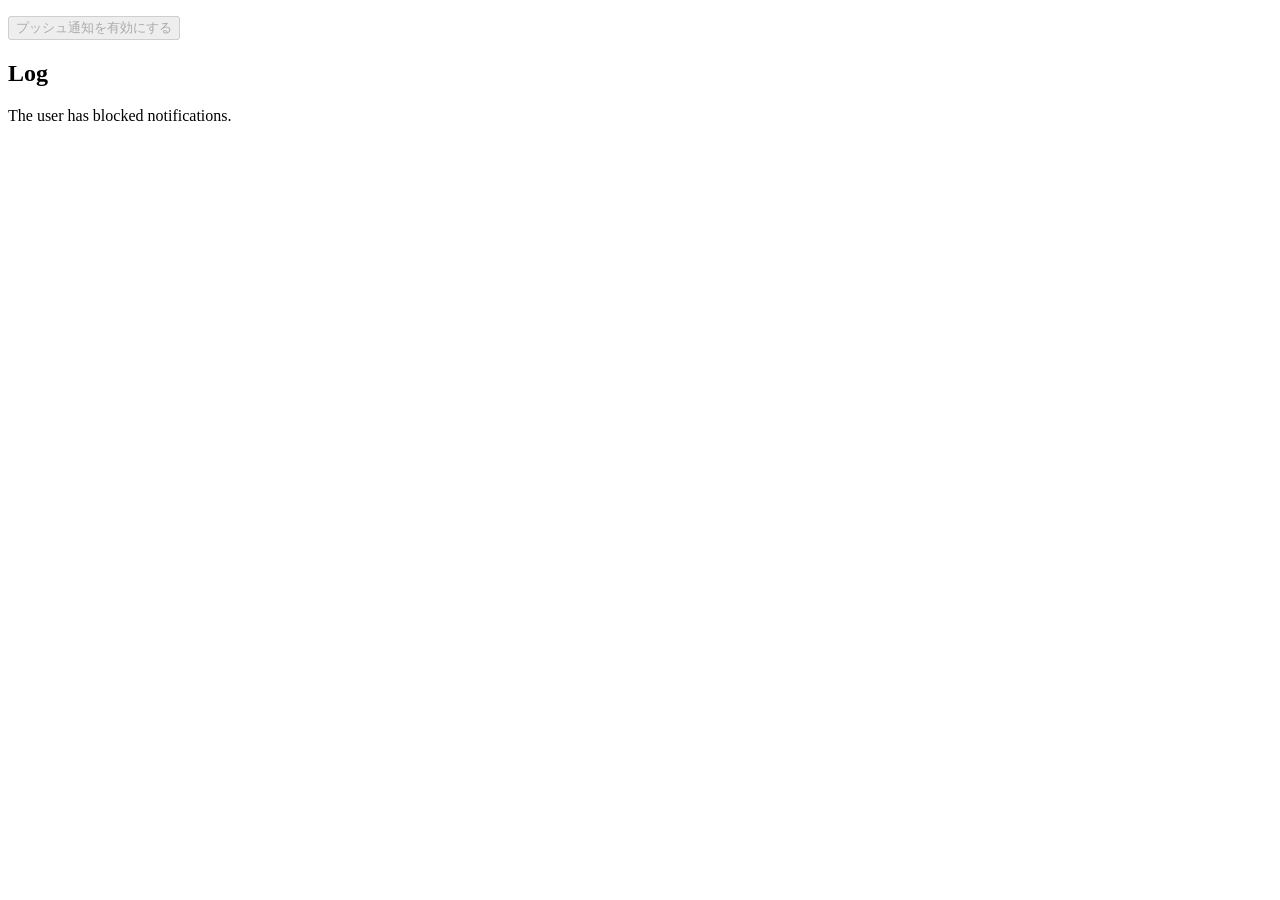
==== index.html @ c2f4b234 "修正" ====
<!doctype html>
<!--
Copyright 2014 Google Inc. All Rights Reserved.

Licensed under the Apache License, Version 2.0 (the "License");
you may not use this file except in compliance with the License.
You may obtain a copy of the License at

  http://www.apache.org/licenses/LICENSE-2.0

Unless required by applicable law or agreed to in writing, software
distributed under the License is distributed on an "AS IS" BASIS,
WITHOUT WARRANTIES OR CONDITIONS OF ANY KIND, either express or implied.
See the License for the specific language governing permissions and
limitations under the License.
-->
<html lang="en">
  <head>
    <meta charset="utf-8">
    <meta http-equiv="X-UA-Compatible" content="IE=edge">

    <meta name="description" content="">

    <meta name="viewport" content="width=device-width, initial-scale=1">

    <title></title>

    <!-- Add to homescreen for Chrome on Android -->
    <meta name="mobile-web-app-capable" content="yes">
    <link rel="icon" sizes="192x192" href="../images/favicon.ico">

    <!-- Add to homescreen for Safari on iOS -->
    <meta name="apple-mobile-web-app-title" content="">

    <meta name="apple-mobile-web-app-capable" content="yes">
    <meta name="apple-mobile-web-app-status-bar-style" content="black">
    <link rel="apple-touch-icon-precomposed" href="../images/favicon.ico">

    <!-- Tile icon for Win8 (144x144 + tile color) -->
    <meta name="msapplication-TileImage" content="images/favicon.ico">
    <meta name="msapplication-TileColor" content="#3372DF">

    <link rel="icon" href="../images/favicon.ico">

    <!-- Include manifest file in the page -->
    <link rel="manifest" href="manifest.json">

  </head>

  <body>
  
    <p>
        <button class="js-push-button" disabled>
          プッシュ通知を有効にする
        </button>
    </p>
    <div class="js-curl-command"></div>
    
    <script src="config.js"></script>
    <script src="demo.js"></script>
    <script src="main.js"></script>
  </body>
</html>
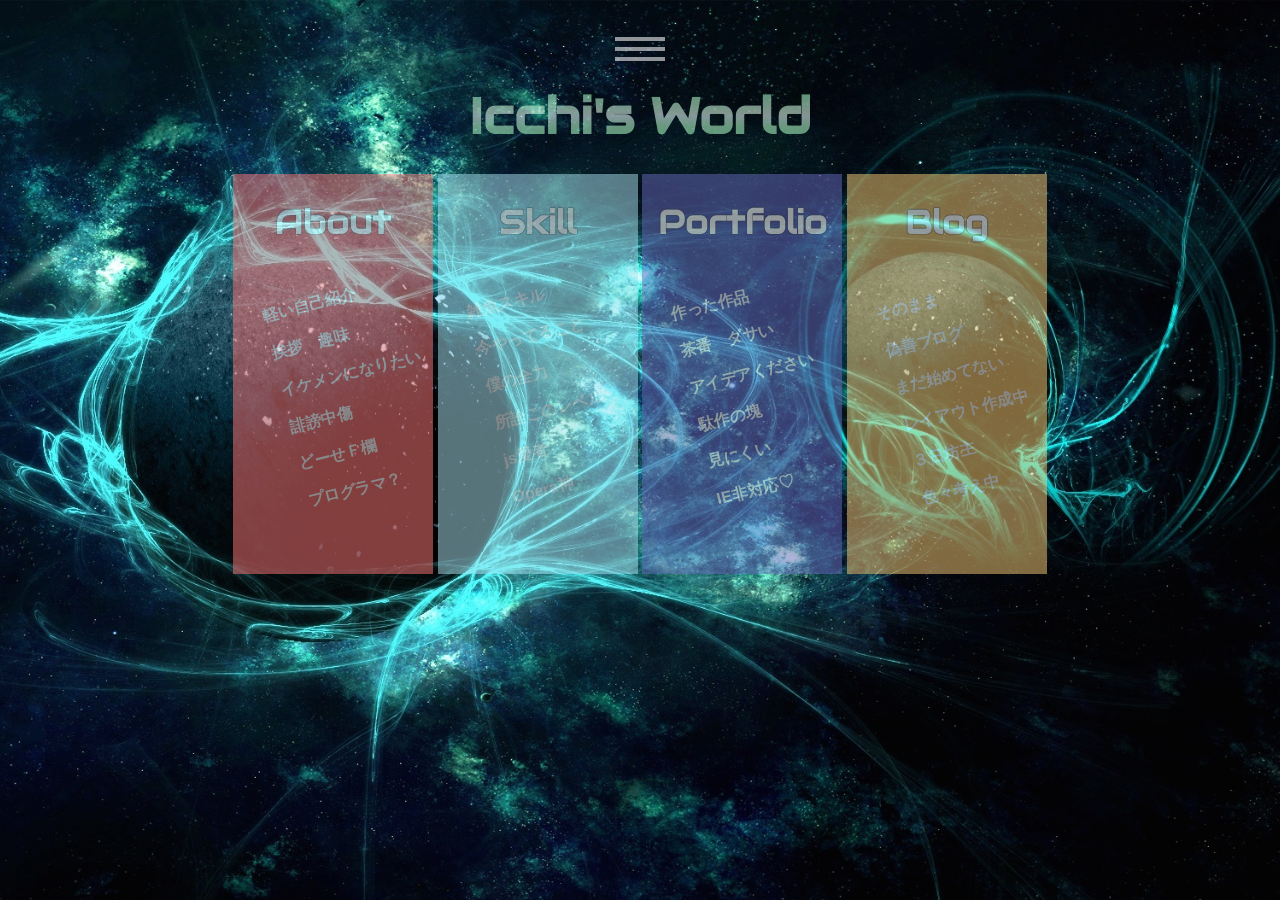
==== commit e4d4a518: "市來晟弥優秀コミット" ====
--- a/index.html
+++ b/index.html
@@ -1,63 +1,169 @@
-<!doctype html>
-<!--
-Copyright 2014 Google Inc. All Rights Reserved.
+<!DOCTYPE html>
+<html lang="ja" class="no-js">
+	<head>
+		<meta charset="UTF-8" />
+		<meta http-equiv="X-UA-Compatible" content="IE=edge,chrome=1">
+		<meta name="viewport" content="width=device-width, user-scalable=no, initial-scale=1.0">
+		<title>Icchi's World｜いっちの世界(市來晟弥の世界)</title>
+		<meta name="description" content="市來晟弥市來晟弥市來晟弥市來晟弥市來晟弥市來晟弥市來晟弥市來晟弥市來晟弥市來晟弥市來晟弥市來晟弥市來晟弥市來晟弥市來晟弥市來晟弥市來晟弥市來晟弥" />
+		<meta name="keywords" content="市來晟弥" />
+		<meta name="author" content="いっち,市來晟弥" />
+		<link rel="shortcut icon" href="./favicon.png">
 
-Licensed under the Apache License, Version 2.0 (the "License");
-you may not use this file except in compliance with the License.
-You may obtain a copy of the License at
+		<!-- <script src="//cdnjs.cloudflare.com/ajax/libs/html5shiv/3.7/html5shiv.min.js"></script> -->
 
-  http://www.apache.org/licenses/LICENSE-2.0
+		<link href='http://fonts.googleapis.com/css?family=Audiowide&subset=latin,latin-ext' rel='stylesheet' type='text/css'>
+		<link rel="stylesheet" type="text/css" href="css/normalize.css" />
+		<!-- <link rel="stylesheet" type="text/css" href="css/icons.css" /> -->
+		<link rel="stylesheet" type="text/css" href="css/style.css" />
+		<link rel="stylesheet" type="text/css" href="css/respon.css" />
+		<link rel="stylesheet" type="text/css" href="css/animate.css" />
 
-Unless required by applicable law or agreed to in writing, software
-distributed under the License is distributed on an "AS IS" BASIS,
-WITHOUT WARRANTIES OR CONDITIONS OF ANY KIND, either express or implied.
-See the License for the specific language governing permissions and
-limitations under the License.
--->
-<html lang="en">
-  <head>
-    <meta charset="utf-8">
-    <meta http-equiv="X-UA-Compatible" content="IE=edge">
+		<script src="js/jquery-1.8.2.min.js"></script>
 
-    <meta name="description" content="">
+		<script src="js/modernizr.custom.js"></script>
+		<script src="js/wow.js"></script>
+		<script type="text/javascript" src="js/jquery.backstretch.min.js"></script>
 
-    <meta name="viewport" content="width=device-width, initial-scale=1">
+		<!--[if lt IE 9]>
+		<script src="//css3-mediaqueries-js.googlecode.com/svn/trunk/css3-mediaqueries.js"></script>
+		<script src="//html5shiv.googlecode.com/svn/trunk/html5.js"></script>
+		<![endif]-->
 
-    <title></title>
 
-    <!-- Add to homescreen for Chrome on Android -->
-    <meta name="mobile-web-app-capable" content="yes">
-    <link rel="icon" sizes="192x192" href="../images/favicon.ico">
+		<script type="text/javascript">
+			$.backstretch("img/planets0.jpg");
+		</script>
+		<script>
+		 new WOW().init();
+		</script>
 
-    <!-- Add to homescreen for Safari on iOS -->
-    <meta name="apple-mobile-web-app-title" content="">
+		<script>
+		  (function(i,s,o,g,r,a,m){i['GoogleAnalyticsObject']=r;i[r]=i[r]||function(){
+		  (i[r].q=i[r].q||[]).push(arguments)},i[r].l=1*new Date();a=s.createElement(o),
+		  m=s.getElementsByTagName(o)[0];a.async=1;a.src=g;m.parentNode.insertBefore(a,m)
+		  })(window,document,'script','//www.google-analytics.com/analytics.js','ga');
 
-    <meta name="apple-mobile-web-app-capable" content="yes">
-    <meta name="apple-mobile-web-app-status-bar-style" content="black">
-    <link rel="apple-touch-icon-precomposed" href="../images/favicon.ico">
+		  ga('create', 'UA-50294492-1', 'fc2.com');
+		  ga('send', 'pageview');
 
-    <!-- Tile icon for Win8 (144x144 + tile color) -->
-    <meta name="msapplication-TileImage" content="images/favicon.ico">
-    <meta name="msapplication-TileColor" content="#3372DF">
+		</script>
+	</head>
+	<body>
+		<div class="container">
+			<header>
+			<a href="">
+				<h1 class="wow flipInX" data-wow-duration="1s" data-wow-delay="2.5s">Icchi's World</h1>
+				</a>
+			</header>
+			<article>
+			    <a href="about/index.html">
+				<section id="first" class="wow fadeInLeftBig" data-wow-delay="0.3s">
+				<h2>About</h2>
+				<p class="text_1">
+					軽い自己紹介<br/>
+					挨拶　趣味<br/>
+					イケメンになりたい<br/>
+					誹謗中傷<br>
+					どーせＦ欄<br/>
+					プログラマ？
+				</p>
+				<div id="first_h" class="sec_effect">
+					<h2 class="h2_h">About</h2>
+				</div>
+				</section>
+				</a>
 
-    <link rel="icon" href="../images/favicon.ico">
+				<a href="skill/index.html">
+				<section id="second" class="wow fadeInUpBig" data-wow-delay="0.6s">
+				<h2>Skill</h2>
+				<p class="text_1">
+				    雑魚スキル<br/>
+					今やってること<br/>
+					僕の全力<br/>
+					所詮このレベル<br/>
+					js愛者<br/>
+					Opera神
+				</p>
+				<div id="second_h" class="sec_effect">
+					<h2 class="h2_h">Skill</h2>
+				</div>
+				</section>
+				</a>
 
-    <!-- Include manifest file in the page -->
-    <link rel="manifest" href="manifest.json">
+				<a href="portfolio/index.html">
+				<section id="third" class="wow fadeInDownBig" data-wow-delay="0.9s">
+				<h2>Portfolio</h2>
+				<p class="text_1">
+					作った作品<br/>
+					茶番　ダサい<br/>
+					アイデアください<br/>
+					駄作の塊<br/>
+					見にくい<br/>
+					IE非対応♡
+				</p>
+				<div id="third_h" class="sec_effect">
+					<h2 class="h2_h2">Port<br/>folio</h2>
+					<h2 class="h2_h3">Portfolio</h2>
+				</div>
+				</section>
+				</a>
 
-  </head>
+				<a href="http://icchi-s.tumblr.com" target="_blank">
+				<section id="fourth" class="wow fadeInRightBig" data-wow-delay="1.2s">
+				<h2>Blog</h2>
+				<p class="text_1">
+					そのまま<br/>
+					偽善ブログ<br/>
+					まだ始めてない<br/>
+					レイアウト作成中<br/>
+					３日坊主<br/>
+					色々考え中
+				</p>
+				<div id="fourth_h" class="sec_effect">
+					<h2 class="h2_h">Blog</h2>
+				</div>
+				</section>
+				</a>
 
-  <body>
-  
-    <p>
-        <button class="js-push-button" disabled>
-          プッシュ通知を有効にする
-        </button>
-    </p>
-    <div class="js-curl-command"></div>
-    
-    <script src="config.js"></script>
-    <script src="demo.js"></script>
-    <script src="main.js"></script>
-  </body>
-</html>
+			</article>
+			<nav id="bt-menu" class="bt-menu">
+				<a href="#" class="bt-menu-trigger wow bounceInDown" data-wow-delay="3.5s" data-wow-duration="1s"><span>Menu</span></a>
+				<ul>
+					<li><a href="about/index.html" class="bt-icon">About</a></li>
+					<li><a href="skill/index.html" class="bt-icon">Skill</a></li>
+					<li><a href="http://icchi-s.tumblr.com" target="_blank" class="bt-icon">Blog</a></li>
+					<li><a href="portfolio/index.html" class="bt-icon">Portfolio</a></li>
+					<!-- <li><a href="#" class="bt-icon icon-star">Clients</a></li> -->
+					<li><a href="contact/index.html" class="bt-icon">Contact</a></li>
+				</ul>
+			</nav>
+		</div><!-- /container -->
+		<div class="bg_content">
+			<!-- <div class="bg_content1">
+			</div>
+			<div class="bg_content2">
+			</div>
+			<div class="bg_content3">
+			</div>
+			<div class="bg_content4">
+			</div>
+			<div class="bg_content5">
+			</div>
+			<div class="bg_content6">
+			</div>
+			<div class="bg_content7">
+			</div>
+			<div class="bg_content8">
+			</div>
+			<div class="bg_content9">
+			</div>
+			<div class="bg_content10">
+			</div> -->
+		</div>
+
+	<script src="js/classie.js"></script>
+	<script src="js/borderMenu.js"></script>
+	<script src="js/main.js"></script>
+	</body>
+</html>
--- a/css/icons.css
+++ b/css/icons.css
@@ -0,0 +1,192 @@
+@charset "UTF-8";
+@font-face {
+  font-family: "minicons-webalys";
+  src:url("../fonts/demoicons/minicons-webalys.eot");
+  src:url("../fonts/demoicons/minicons-webalys.eot?#iefix") format("embedded-opentype"),
+    url("../fonts/demoicons/minicons-webalys.ttf") format("truetype"),
+    url("../fonts/demoicons/minicons-webalys.svg#minicons-webalys") format("svg"),
+    url("../fonts/demoicons/minicons-webalys.woff") format("woff");
+  font-weight: normal;
+  font-style: normal;
+}
+
+@font-face {
+  font-family: 'FontAwesome';
+  src:url('../fonts/demoicons/FontAwesome.eot');
+  src:url('../fonts/demoicons/FontAwesome.eot?#iefix') format('embedded-opentype'),
+    url('../fonts/demoicons/FontAwesome.woff') format('woff'),
+    url('../fonts/demoicons/FontAwesome.ttf') format('truetype'),
+    url('../fonts/demoicons/FontAwesome.svg#FontAwesome') format('svg');
+  font-weight: normal;
+  font-style: normal;
+}
+
+.bt-icon:before,
+.bt-icon-alt:before {
+  font-family: "minicons-webalys";
+  font-style: normal;
+  font-weight: normal;
+  font-variant: normal;
+  text-transform: none !important;
+  speak: none;
+  display: inline-block;
+  text-decoration: none;
+  width: 1em;
+  line-height: inherit;
+  -webkit-font-smoothing: antialiased;
+}
+
+.bt-icon-alt:before {
+  font-family: "FontAwesome";
+}
+
+.icon-window-delete:before {
+  content: "\e000";
+}
+
+.icon-download:before {
+  content: "\e002";
+}
+
+.icon-home:before {
+  content: "\e003";
+}
+
+.icon-calendar:before {
+  content: "\e004";
+}
+
+.icon-folder-add:before {
+  content: "\e001";
+}
+
+.icon-windows:before {
+  content: "\e008";
+}
+
+.icon-volume:before {
+  content: "\e00e";
+}
+
+.icon-speaker:before {
+  content: "\e011";
+}
+
+.icon-star:before {
+  content: "\e012";
+}
+
+.icon-sun:before {
+  content: "\e014";
+}
+
+.icon-trash:before {
+  content: "\e018";
+}
+
+.icon-zoom:before {
+  content: "\e005";
+}
+
+.icon-user-outline:before {
+  content: "\e006";
+}
+
+.icon-picture:before {
+  content: "\e007";
+}
+
+.icon-phone:before {
+  content: "\e009";
+}
+
+.icon-newspaper:before {
+  content: "\e00a";
+}
+
+.icon-printer:before {
+  content: "\e00b";
+}
+
+.icon-microwave:before {
+  content: "\e00c";
+}
+
+.icon-refresh:before {
+  content: "\e00d";
+}
+
+.icon-lock:before {
+  content: "\e00f";
+}
+
+.icon-email:before {
+  content: "\e010";
+}
+
+.icon-browser:before {
+  content: "\e013";
+}
+
+.icon-bubble:before {
+  content: "\e015";
+}
+
+.icon-calculator:before {
+  content: "\e016";
+}
+
+.icon-cd:before {
+  content: "\e017";
+}
+
+.icon-enter:before {
+  content: "\e019";
+}
+
+.icon-file-add:before {
+  content: "\e01a";
+}
+
+.icon-flag:before {
+  content: "\e01b";
+}
+
+.icon-twitter:before {
+  content: "\e01c";
+}
+
+.icon-gplus:before {
+  content: "\e020";
+}
+
+.icon-github:before {
+  content: "\e021";
+}
+
+.icon-facebook:before {
+  content: "\e01d";
+}
+
+/* Font Awesome */
+.icon-step-backward:before {
+  content: "\f048";
+}
+.icon-backward:before {
+  content: "\f04a";
+}
+.icon-pause:before {
+  content: "\f04c";
+}
+.icon-stop:before {
+  content: "\f04d";
+}
+.icon-forward:before {
+  content: "\f04e";
+}
+.icon-step-forward:before {
+  content: "\f051";
+}
+.icon-play:before {
+  content: "\f04b";
+}
--- a/css/style.css
+++ b/css/style.css
@@ -0,0 +1,491 @@
+
+*,
+*:after,
+*::before {
+    -webkit-box-sizing: border-box;
+    -moz-box-sizing: border-box;
+    box-sizing: border-box;
+}
+
+
+a {
+text-decoration: none;
+}
+
+.container {
+	position: relative;
+	display: none;
+	width: 100%;
+	height: 100%;
+	/*padding: 80px 0;*/
+	overflow: hidden;
+	z-index: 999;
+}
+
+#fc2_footer{
+		display:none !important;
+		opacity: 0;
+}
+#fc2_footer span{
+	display:none !important;
+	opacity: 0;
+}
+
+.bt-menu {
+	position: fixed;
+	top: 0;
+	left: 0;
+	width: 100%;
+	height: 0;
+	border-width: 0px;
+	border-style: solid;
+	border-color: #333;
+	background-color: rgba(0,0,0,0);
+	-webkit-backface-visibility: hidden;
+	-webkit-transition: border-width 0.3s, background-color 0.3s, height 0s 0.3s;
+	transition: border-width 0.3s, background-color 0.3s, height 0s 0.3s;
+	z-index: 999;
+}
+
+.bt-menu.bt-menu-open {
+	height: 100%;
+	border-width: 90px 30px 30px 30px;
+	background-color: rgba(0,0,0,0.3);
+	-webkit-transition: border-width 0.3s, background-color 0.3s;
+	transition: border-width 0.3s, background-color 0.3s;
+}
+
+.bt-overlay {
+	position: absolute;
+	width: 100%;
+}
+
+.bt-menu-open .bt-overlay {
+	height: 100%;
+}
+
+.bt-menu-trigger {
+	position: fixed;
+	top: 22px;
+	left: 50%;
+	z-index: 100;
+	display: block;
+	margin-left: -25px;
+	width: 50px;
+	height: 50px;
+	cursor: pointer;
+}
+
+.bt-menu-trigger span {
+	position: absolute;
+	top: 50%;
+	left: 0;
+	display: block;
+	width: 100%;
+	height: 8%;
+	background-color: #fff;
+	font-size: 0px;
+	-webkit-transition: background-color 0.3s;
+	transition: background-color 0.3s;
+	-webkit-touch-callout: none;
+	-webkit-user-select: none;
+	-khtml-user-select: none;
+	-moz-user-select: none;
+	-ms-user-select: none;
+	user-select: none;
+}
+
+.bt-menu-open .bt-menu-trigger span {
+	background-color: #2980b9;
+}
+
+.bt-menu-trigger span:before,
+.bt-menu-trigger span:after {
+	position: absolute;
+	left: 0;
+	width: 100%;
+	height: 100%;
+	background: #fff;
+	content: '';
+	-webkit-transition: -webkit-transform 0.3s, background-color 0.3s;
+	transition: transform 0.3s, background-color 0.3s;
+}
+
+.bt-menu-trigger span:before {
+	-webkit-transform: translateY(-250%);
+	transform: translateY(-250%);
+}
+
+.bt-menu-trigger span:after {
+	-webkit-transform: translateY(250%);
+	transform: translateY(250%);
+}
+
+.bt-menu-open .bt-menu-trigger span:before,
+.bt-menu-open .bt-menu-trigger span:after {
+	background-color: #2980b9;
+}
+
+.bt-menu-open .bt-menu-trigger span:before {
+	-webkit-transform: translateY(-350%);
+	transform: translateY(-350%);
+}
+
+.bt-menu-open .bt-menu-trigger span:after {
+	-webkit-transform: translateY(350%);
+	transform: translateY(350%);
+}
+
+.bt-menu ul {
+	position: fixed;
+	top: 0px;
+	left: 0;
+	margin: 0;
+	padding: 0;
+	width: 100%;
+	list-style: none;
+	text-align: center;
+	white-space: nowrap;
+	height: 0;
+	overflow: hidden;
+	-webkit-transition: height 0s 0.3s;
+	transition: height 0s 0.3s;
+}
+
+.bt-menu.bt-menu-open ul {
+	height: 90px;
+	-webkit-transition: none;
+	transition: none;
+}
+
+.bt-menu ul li,
+.bt-menu ul li a {
+	text-align: center;
+}
+
+.bt-menu ul li {
+	display: inline-block;
+	margin: 0 1%;
+	width: auto;
+	height: 90px;
+	line-height: 90px;
+	opacity: 0;
+	-webkit-transition: -webkit-transform 0.3s, opacity 0.3s;
+	transition: transform 0.3s, opacity 0.3s;
+	-webkit-transform: translate3d(0,-100%,0);
+	transform: translate3d(0,100%,0);
+	font-family: 'Audiowide', cursive;
+}
+
+.bt-menu ul li:nth-child(3) {
+	margin-right: 63px;
+}
+
+.bt-menu ul li:nth-child(4) {
+	margin-left: 20px;
+}
+
+.bt-menu.bt-menu-open ul li {
+	opacity: 1;
+	-webkit-transform: translate3d(0,0,0);
+	transform: translate3d(0,0,0);
+}
+
+.bt-menu.bt-menu-open ul li:first-child,
+.bt-menu.bt-menu-open ul li:last-child {
+	-webkit-transition-delay: 0.15s;
+	transition-delay: 0.15s;
+}
+
+.bt-menu.bt-menu-open ul li:nth-child(2),
+.bt-menu.bt-menu-open ul li:nth-last-child(2) {
+	-webkit-transition-delay: 0.1s;
+	transition-delay: 0.1s;
+}
+
+.bt-menu.bt-menu-open ul li:nth-child(3),
+.bt-menu.bt-menu-open ul li:nth-last-child(3) {
+	-webkit-transition-delay: 0.05s;
+	transition-delay: 0.05s;
+}
+
+.bt-menu ul li a {
+	display: block;
+	outline: none;
+	color: #fff;
+	text-decoration: none;
+	text-transform: uppercase;
+	letter-spacing: 1px;
+	font-size: 1.15em;
+	-webkit-transition: color 0.2s;
+	transition: color 0.2s;
+}
+
+.bt-menu ul li a:before {
+	display: none;
+	font-size: 32px;
+}
+
+.bt-menu ul li a:hover,
+.bt-menu ul li a:focus {
+	color: #2980b9;
+}
+
+@media screen and (max-width: 65.1em) {
+	.bt-menu ul li a {
+		font-size: 90%;
+	}
+}
+
+@media screen and (max-width: 55.5em) {
+/*	.bt-menu ul li {
+		margin: 0 15px;
+	}
+
+	.bt-menu ul li a {
+		font-size: 0px;
+	}
+
+	.bt-menu ul li a:before {*/
+		/*display: block;
+	}*/
+}
+
+@media screen and (max-width: 32em) {
+	.bt-menu ul li a {
+		font-size: 80%;
+		height: 1px !important;
+		padding: 0;
+	}
+	.bt-menu ul li {
+		position: absolute;
+		display: block;
+		float:left;
+		margin: 0 5px;
+		width: auto;
+		height: 1px !important;
+		/*line-height: 90px;*/
+		padding: 0;
+		opacity: 0;
+		-webkit-transition: -webkit-transform 0.3s, opacity 0.3s;
+		transition: transform 0.3s, opacity 0.3s;
+		-webkit-transform: translate3d(0,-100%,0);
+		transform: translate3d(0,100%,0);
+		font-family: 'Audiowide', cursive;
+	}
+	.bt-menu ul li:nth-child(1) {
+		/*clear: both;*/
+		top: -9%;
+		left: 3%;
+	}
+	.bt-menu ul li:nth-child(2) {
+		/*clear: both;*/
+		top: -9%;
+		left: 23%;
+	}
+	.bt-menu ul li:nth-child(3) {
+		/*clear: both;*/
+		top: 29%;
+		left: 14%;
+	}
+
+	.bt-menu ul li:nth-child(4) {
+		/*clear: both;*/
+		top: -9%;
+		left: 59%;
+	}
+	.bt-menu ul li:nth-child(5) {
+		/*clear: both;*/
+		top: 23%;
+		left: 66%;
+	}
+	/*.bt-menu-trigger {
+		width: 40px;
+		margin-left: -20px;
+	}
+
+	.bt-menu ul li {
+		margin: 0 2%;
+	}
+
+	.bt-menu ul li:nth-child(3) {
+		margin-right: 50px;
+	}
+
+	.bt-menu ul li:nth-child(4) {
+		margin-left: 50px;
+	}
+
+	.bt-menu ul li a:before {
+		font-size: 24px;
+	}*/
+}
+
+
+
+
+@-webkit-keyframes rot1 {
+    0% { -webkit-transform: rotateX(30deg) rotateY(50deg) scale(1); left: 30%; top: 20%; }
+    50% { -webkit-transform: rotateX(360deg) rotateY(360deg) scale(0.7); left: 80%; top: 80%; }
+    100%   { -webkit-transform: rotateX(30deg) rotateY(50deg) scale(1); left: 30%; top: 20%;}
+}
+
+@keyframes rot1 {
+    0% { -moz-transform: rotateX(30deg) rotateY(50deg) scale(1); left: 30%; top: 20%; }
+    50% { -moz-transform: rotateX(360deg) rotateY(360deg) scale(0.7); left: 80%; top: 80%; }
+    100%   { -moz-transform: rotateX(30deg) rotateY(50deg) scale(1); left: 30%; top: 20%;}
+}
+
+
+@-webkit-keyframes rot2 {
+    0% { -webkit-transform: rotateX(-50deg) rotateY(30deg) scale(1); left: 9%; top: 15%; }
+    50% { -webkit-transform: rotateX(360deg) rotateY(360deg) scale(0.7); left: 70%; top: 60%; }
+    100%   { -webkit-transform: rotateX(-50deg) rotateY(30deg) scale(1); left: 9%; top: 15%;}
+}
+
+@keyframes rot2 {
+    0% { -moz-transform: rotateX(-50deg) rotateY(30deg) scale(1); left: 9%; top: 5%; }
+    50% { -moz-transform: rotateX(360deg) rotateY(360deg) scale(0.7); left: 70%; top: 60%; }
+    100%   { -moz-transform: rotateX(-50deg) rotateY(30deg) scale(1); left: 9%; top: 5%;}
+}
+
+@-webkit-keyframes rot3 {
+    0% { -webkit-transform: rotateX(-40deg) rotateY(-30deg) scale(1); left: 20%; top: 40%; }
+    50% { -webkit-transform: rotateX(360deg) rotateY(360deg) scale(0.7); left: 50%; top: 90%; }
+    100%   { -webkit-transform: rotateX(-40deg) rotateY(-30deg) scale(1); left: 20%; top: 40%;}
+}
+
+
+@keyframes rot3 {
+    0% { -moz-transform: rotateX(-40deg) rotateY(-30deg) scale(1); left: 20%; top: 40%; }
+    50% { -moz-transform: rotateX(360deg) rotateY(360deg) scale(0.7); left: 50%; top: 90%; }
+    100%   { -moz-transform: rotateX(-40deg) rotateY(-30deg) scale(1); left: 20%; top: 40%;}
+}
+
+@-webkit-keyframes rot4 {
+    0% { -webkit-transform: rotateX(10deg) rotateY(270deg) scale(1); left: 10%; top: 66%; }
+    50% { -webkit-transform: rotateX(30deg) rotateY(30deg) scale(0.7); left: 0%; top: 95%; }
+    100%   { -webkit-transform: rotateX(270deg) rotateY(270deg) scale(1); left: 10%; top: 66%;}
+}
+
+@keyframes rot4 {
+    0% { -moz-transform: rotateX(10deg) rotateY(270deg) scale(1); left: 10%; top: 66%; }
+    50% { -moz-transform: rotateX(30deg) rotateY(30deg) scale(0.7); left: 0%; top: 95%; }
+    100%   { -moz-transform: rotateX(270deg) rotateY(270deg) scale(1); left: 10%; top: 66%;}
+}
+
+@-webkit-keyframes rot5 {
+    0% { -webkit-transform: rotateX(10deg) rotateY(90deg) scale(1); left: 50%; top: 50%; }
+    50% { -webkit-transform: rotateX(360deg) rotateY(360deg) scale(0.7); left: 10%; top: 81%; }
+    100%   { -webkit-transform: rotateX(10deg) rotateY(90deg) scale(1); left: 50%; top: 50%;}
+}
+
+@keyframes rot5 {
+    0% { -moz-transform: rotateX(10deg) rotateY(90deg) scale(1); left: 50%; top: 50%; }
+    50% { -moz-transform: rotateX(360deg) rotateY(360deg) scale(0.7); left: 10%; top: 81%; }
+    100%   { -moz-transform: rotateX(10deg) rotateY(90deg) scale(1); left: 50%; top: 50%;}
+}
+
+@-webkit-keyframes rot6 {
+    0% { -webkit-transform: rotateX(-40deg) rotateY(-30deg) scale(1); left: 5%; top: 84%; }
+    50% { -webkit-transform: rotateX(360deg) rotateY(360deg) scale(0.7); left: 30%; top: 31%; }
+    100%   { -webkit-transform: rotateX(-40deg) rotateY(-30deg) scale(1); left: 5%; top: 84%;}
+}
+
+@keyframes rot6 {
+    0% { -moz-transform: rotateX(-40deg) rotateY(-30deg) scale(1); left: 5%; top: 84%; }
+    50% { -moz-transform: rotateX(360deg) rotateY(360deg) scale(0.7); left: 30%; top: 31%; }
+    100%   { -moz-transform: rotateX(-40deg) rotateY(-30deg) scale(1); left: 5%; top: 84%;}
+}
+
+@-webkit-keyframes rot7 {
+    0% { -webkit-transform: rotateX(20deg) rotateY(20deg) scale(1); left: 73%; top: 70%; }
+    50% { -webkit-transform: rotateX(360deg) rotateY(360deg) scale(0.7); left: 40%; top: 11%; }
+    100%   { -webkit-transform: rotateX(20deg) rotateY(20deg) scale(1); left:73%; top: 70%;}
+}
+
+@keyframes rot7 {
+    0% { -moz-transform: rotateX(20deg) rotateY(20deg) scale(1); left: 73%; top: 70%; }
+    50% { -moz-transform: rotateX(360deg) rotateY(360deg) scale(0.7); left: 40%; top: 11%; }
+    100%   { -moz-transform: rotateX(20deg) rotateY(20deg) scale(1); left:73%; top: 70%;}
+}
+
+@-webkit-keyframes rot8 {
+    0% { -webkit-transform: rotateX(-50deg) rotateY(-50deg) scale(1); left: 83%; top: 85%; }
+    50% { -webkit-transform: rotateX(360deg) rotateY(360deg) scale(0.7); left: 10%; top: 11%; }
+    100%   { -webkit-transform: rotateX(-50deg) rotateY(-50deg) scale(1); left:83%; top: 85%;}
+}
+
+@keyframes rot8 {
+    0% { -moz-transform: rotateX(-50deg) rotateY(-50deg) scale(1); left: 73%; top: 70%; }
+    50% { -moz-transform: rotateX(360deg) rotateY(360deg) scale(0.7); left: 40%; top: 11%; }
+    100%   { -moz-transform: rotateX(-50deg) rotateY(-50deg) scale(1); left:73%; top: 70%;}
+}
+
+@-webkit-keyframes rot9 {
+    0% { -webkit-transform: rotateX(20deg) rotateY(20deg) scale(1); left: 3%; top: 93%; }
+    50% { -webkit-transform: rotateX(360deg) rotateY(360deg) scale(0.7); left: 89%; top: 54%; }
+    100%   { -webkit-transform: rotateX(20deg) rotateY(20deg) scale(1); left:3%; top: 93%;}
+}
+
+@keyframes rot9 {
+    0% { -moz-transform: rotateX(120deg) rotateY(120deg) scale(1); left: 73%; top: 70%; }
+    50% { -moz-transform: rotateX(360deg) rotateY(360deg) scale(0.8); left: 40%; top: 11%; }
+    100%   { -moz-transform: rotateX(120deg) rotateY(120deg) scale(1); left:73%; top: 70%;}
+}
+
+@-webkit-keyframes rot10 {
+    0% { -webkit-transform: rotateX(120deg) rotateY(120deg) scale(1); left: 50%; top: 94%; }
+    50% { -webkit-transform: rotateX(360deg) rotateY(360deg) scale(0.9); left: 5%; top: 88%; }
+    100%   { -webkit-transform: rotateX(120deg) rotateY(120deg) scale(1); left: 50%; top: 94%;}
+}
+
+@keyframes rot10 {
+    0% { -moz-transform: rotateX(20deg) rotateY(20deg) scale(1); left: 73%; top: 70%; }
+    50% { -moz-transform: rotateX(360deg) rotateY(360deg) scale(0.9); left: 40%; top: 11%; }
+    100%   { -moz-transform: rotateX(20deg) rotateY(20deg) scale(1); left:73%; top: 70%;}
+}
+
+
+
+
+
+
+
+
+@-webkit-keyframes mgt {
+    0% { top:37px; }
+    50% { top:90px; }
+    100% { top:37px; }
+}
+
+/*
+
+
+
+@-webkit-keyframes typing {
+    from { width: 0; }
+    to { width:16.3em; }
+}
+
+@-moz-keyframes typing {
+    from { width: 0; }
+    to { width:16.3em; }
+}
+
+@-webkit-keyframes blink-caret {
+    from, to { border-color: transparent; }
+    50% { border-color: black; }
+}
+
+@-moz-keyframes blink-caret {
+    from, to { border-color: transparent; }
+    50% { border-color: black; }
+}
+*/
+/*
+@keyframes typing { from { width: 0; } }
+@keyframes blink-caret { 50% { border-color: transparent; } }
+
+@-webkit-keyframes typing { from { width: 0; } }
+@-webkit-keyframesblink-caret { 50% { border-color: transparent; } }*/
--- a/css/respon.css
+++ b/css/respon.css
@@ -0,0 +1,858 @@
+#c_third a {
+  color: #6F78D8;
+  text-decoration: underline;
+}
+#c_third a:hover {
+	text-decoration: none;
+}
+
+@media screen and (min-device-width: 554px) and (max-device-width: 3024px) {
+	body  {
+		font-family: Verdana, "游ゴシック", YuGothic, "Hiragino Kaku Gothic ProN", Meiryo, sans-serif;
+		background: #758DA7;
+		color: #fff;
+		text-align: center;
+		min-width: 875px;
+		width: 100%;
+		height: 100%;
+		overflow-x: hidden;
+		/*background-image: url("../img/planets0.jpg");*/
+		background-size:cover;
+		-moz-background-size:cover;
+		-webkit-background-size:cover;
+		-o-background-size:cover;
+		-ms-background-size:cover;
+	}
+	header{
+		width: 100%;
+		padding-top: 75px;
+	}
+	h1{
+		font-family: 'Audiowide', cursive;
+		margin-top:10px;
+		font-weight: 700;
+		font-size:50px;
+		color: #D5E4FD;
+		display: inline-block;
+		-webkit-transition: all 0.5s;
+		transition: all 0.5s;
+	  background: -webkit-linear-gradient(#8CFFB5 0,#E4FFED 45%, #E8FFFE 50%,#BAFFCD 65%, #8CFFB5 100%);
+	  -webkit-text-fill-color: transparent;
+	  -webkit-background-clip: text;
+	}
+	h1:hover{
+		color: #333;
+	  /*text-shadow: 0 0 30px #fff;*/
+	}
+
+	h2{
+	  font-family: 'Audiowide', cursive;
+	  color: #FFF;
+	  font-size: 33px;
+	  font-weight: 800;
+	  /* text-shadow: 0px 2px 2px #DDD; */
+	  text-shadow: 0 0 1px #333,0px 0px 1px #333;
+	}
+	article{
+		width: 100%;
+		height: auto;
+		/*background: #FEFEFE;*/
+		margin: 1rem auto 0;
+		/*min-width: 875px;*/
+		/*overflow: hidden;*/
+	}
+/*	section *{
+		overflow: hidden;
+	}*/
+	article a{
+		width: 90%;
+		height: auto;
+		overflow: hidden;
+	}
+	#first,#second,#third,#fourth{
+		display: inline-block;
+		overflow: hidden;
+		position: relative;
+	}
+	#first .text_1,#second .text_1,#third .text_1,#fourth .text_1{
+		/* display: none; */
+		/* font-family: "VL Pゴシック","VL PGothic"; */
+		font-family: Verdana, "游ゴシック", YuGothic, "Hiragino Kaku Gothic ProN", Meiryo, sans-serif;
+		color: #EEE;
+		text-align: left;
+		padding-left: 51px;
+		margin-top: 13px;
+		font-size: 16px;
+		font-weight: 800;
+		-webkit-transform: rotate(-14deg);
+		-moz-transform: rotate(-14deg);
+		-o-transform: rotate(-14deg);
+		-ms-transform: rotate(-14deg);
+		line-height: 38px;
+		overflow: hidden;
+		/* -webkit-animation: mgt 20s linear infinite; */
+		/* animation: mgt 20s linear infinite; */
+		position: absolute;
+	}
+	#first{
+		width: 200px;
+		height: 400px;
+		background: rgba(255, 121, 121, 0.9);
+		margin:10px 0;
+	}
+	#second{
+		width: 200px;
+		height: 400px;
+		background: rgba(171, 227, 241, 0.9);
+		margin:10px 0;
+	}
+	#third{
+		width: 200px;
+		height: 400px;
+		background: rgba(105, 108, 189, 0.9);
+		margin:10px 0;
+	}
+	#fourth{
+		width: 200px;
+		height: 400px;
+		background: rgba(252, 204, 119, 0.9);
+		margin:10px 0;
+	}
+
+	#first_h{
+		position: absolute;
+		background: rgba(240, 65, 65, 1);
+		top: 0;
+		left: -100%;
+		width: 0%;
+		height: 100%;
+		display: block;
+		/*opacity: 0;*/
+		overflow: hidden;
+	}
+
+	#second_h{
+		position: absolute;
+		background: rgba(55, 189, 178, 1);
+		top: 0;
+		left: -100%;
+		width: 0%;
+		height: 100%;
+		display: block;
+		overflow: hidden;
+	}
+
+	#third_h{
+		position: absolute;
+		background: rgba(85, 88, 184, 1);
+		top: 0;
+		left: -100%;
+		width: 0%;
+		height: 100%;
+		display: block;
+		overflow: hidden;
+	}
+
+	#fourth_h{
+		position: absolute;
+		background: rgba(233, 171, 91, 1);
+		top: 0;
+		left: -100%;
+		width: 0%;
+		height: 100%;
+		display: block;
+		overflow: hidden;
+	}
+	.h2_h{
+		height: 77px;
+		margin: 149px auto 0;
+		line-height: 64px;
+		color: #FFF;
+		font-size: 50px;
+		word-wrap: break-word;
+		overflow: hidden;
+		-webkit-transform: rotate(-16deg);
+		-moz-transform: rotate(-16deg);
+		-o-transform: rotate(-16deg);
+		-ms-transform: rotate(-16deg);
+	}
+	.h2_h2{
+		height: 122px;
+		margin: 121px auto 0;
+		line-height: 64px;
+		color: #FFF;
+		font-size: 50px;
+		word-wrap: break-word;
+		overflow: hidden;
+		-webkit-transform: rotate(-16deg);
+		-moz-transform: rotate(-16deg);
+		-o-transform: rotate(-16deg);
+		-ms-transform: rotate(-16deg);
+	}
+	.h2_h3{
+		display:none;
+	}
+	.bg_content{
+		position: absolute;
+		top: -10%;
+		width: 100%;
+		height: 110%;
+		z-index: 0;
+		overflow:visible;
+		-webkit-transform-style: preserve-3d;
+		-webkit-perspective: 400;
+        -webkit-transform: translateZ( -100px );
+	}
+	.bg_content1{
+		position: absolute;
+		width: 45%;
+		height: 2%;
+		background: rgb(255, 121, 121);
+		opacity: 0.5;
+		padding: 10px;
+	    -webkit-animation: rot1 60s linear infinite;
+        animation: rot1 60s linear infinite;
+        z-index: -1;
+        overflow:hidden;
+	}
+	.bg_content2{
+		position: absolute;
+		width: 43%;
+		height: 3%;
+		background: rgb(171, 227, 241);
+		opacity: 0.5;
+		padding: 10px;
+	    -webkit-animation: rot2 50s linear infinite;
+        animation: rot2 50s linear infinite;
+        z-index: -1;
+        overflow:hidden;
+	}
+	.bg_content3{
+		position: absolute;
+		width: 50%;
+		height: 3%;
+		background: rgb(105, 108, 189);
+		opacity: 0.5;
+		padding: 10px;
+	    -webkit-animation: rot3 70s linear  infinite;
+        animation: rot3 70s linear infinite;
+        z-index: -1;
+        overflow:hidden;
+	}
+	.bg_content4{
+		position: absolute;
+		width: 30%;
+		height: 3%;
+		background: rgb(252, 204, 119);
+		opacity: 0.5;
+		padding: 10px;
+	    -webkit-animation: rot4 80s linear infinite;
+        animation: rot4 80s linear infinite;
+        z-index: -1;
+        overflow:hidden;
+	}
+	.bg_content5{
+		position: absolute;
+		width: 30%;
+		height: 3%;
+		background: rgb(125, 233, 147);
+		opacity: 0.5;
+		padding: 10px;
+	    -webkit-animation: rot5 90s linear infinite;
+        animation: rot5 90s linear infinite;
+        z-index: -1;
+        overflow:hidden;
+	}
+	.bg_content6{
+		position: absolute;
+		width: 30%;
+		height: 3%;
+		background: rgb(33, 70, 165);
+		opacity: 0.4;
+		padding: 10px;
+	    -webkit-animation: rot6 90s linear infinite;
+        animation: rot6 90s linear infinite;
+        z-index: -1;
+        overflow:hidden;
+	}
+	.bg_content7{
+		position: absolute;
+		width: 53%;
+		height: 3%;
+		background: rgb(217, 138, 236);
+		opacity: 0.5;
+		padding: 10px;
+	    -webkit-animation: rot7 90s linear infinite;
+        animation: rot7 90s linear infinite;
+        z-index: -1;
+        overflow:hidden;
+	}
+	.bg_content8{
+		position: absolute;
+		width: 40%;
+		height: 6%;
+		background: rgb(124, 224, 119);
+		opacity: 0.5;
+		padding: 10px;
+	    -webkit-animation: rot8 70s ease infinite;
+        animation: rot8 70s ease infinite;
+        z-index: -1;
+        overflow:hidden;
+	}
+	.bg_content9{
+		position: absolute;
+		width: 33%;
+		height: 4%;
+		background: rgb(224, 255, 100);
+		opacity: 0.5;
+		padding: 10px;
+	    -webkit-animation: rot9 60s linear infinite;
+        animation: rot9 60s linear infinite;
+        z-index: -1;
+        overflow:hidden;
+	}
+	.bg_content10{
+		position: absolute;
+		width: 36%;
+		height: 4%;
+		background: rgb(255, 126, 24);
+		opacity: 0.5;
+		padding: 10px;
+	    -webkit-animation: rot10 50s ease infinite;
+        animation: rot10 50s ease infinite;
+        z-index: -1;
+        overflow:hidden;
+	}
+	#c_first,#c_second,#c_third,#c_fourth{
+		width: 800px;
+		height: auto;
+		margin: 30px auto;
+		padding: 1% 0;
+	}
+	#c_first{
+		background: rgba(255, 121, 121, 0.9);
+	}
+	#c_second{
+		background: rgba(171, 227, 241, 0.9);
+	}
+	#c_third{
+		background: rgba(105, 108, 189, 0.9);
+	}
+	#c_fourth{
+		background: rgba(252, 204, 119, 0.9);
+	}
+	#c_first h2,#c_second h2,#c_third h2,#c_fourth h2{
+		font-size:50px;
+		margin: -1px auto;
+		color: #FFF;
+	}
+	#c_second .l_contents{
+		text-align: left;
+		/*border-right: solid 3px rgba(0,0,0,0.4);*/
+	}
+	#c_third .l_contents{
+		vertical-align: middle;
+		line-height: 22px;
+	}
+	#c_third .r_contents{
+	}
+	#c_fourth .l_contents{
+		text-align: left;
+	}
+	#c_fourth .l_contents span{
+		font-size: 14px;
+		line-height: 16px;
+	}
+	#c_second .r_contents{
+		/*border: none;*/
+	}
+	.c_h1{
+
+	}
+	.c_top_text{
+		text-align: center;
+		padding: 10px 40px;
+		border: 3px solid rgba(0,0,0,0.3);
+	}
+	.l_contents{
+		position: relative;
+		/*float: left;*/
+		display: inline-block;
+		width: 300px;
+		text-align: center;
+		vertical-align: middle;
+	}
+	.l_contents img {
+		width: 100px;
+		height: 100px;
+		border-radius: 100%;
+		margin: 0 auto;
+	}
+	.r_contents{
+		font-family: Verdana, "游ゴシック", YuGothic, "Hiragino Kaku Gothic ProN", Meiryo, sans-serif;
+		position: relative;
+		/* float: left; */
+		display: inline-block;
+		width: 300px;
+		border-left: solid 3px rgba(0,0,0,0.4);
+		padding-left: 20px;
+		line-height: 26px;
+		vertical-align: middle;
+	}
+	.r_contents span{
+		font-size: 12px;
+		font-weight: 700;
+	}
+	.contents{
+		width: 90%;
+		height: auto;
+		background: rgba(255, 255, 255, 0.8);
+		margin: 20px auto;
+		color: #333;
+		text-align: left;
+		padding: 50px;
+		font-size: 0.8rem;
+	}
+
+	.clearfix:after{
+	    content: "";
+	    clear: both;
+	    display: block;
+	}
+	.space{
+		clear: both;
+		height: 10px;
+	}
+
+}
+
+@media screen and (max-width: 553px) {
+	body  {
+		background: #758DA7;
+		color: #fff;
+		text-align: center;
+		min-width: 100%;
+		width: 100%;
+		height: auto;
+		padding-bottom:60px;
+		/*overflow: hidden;*/
+		background-image: url("../img/planets0.jpg");
+		background-size:cover;
+		-moz-background-size:cover;
+		-webkit-background-size:cover;
+		-o-background-size:cover;
+		-ms-background-size:cover;
+	}
+	header{
+		padding-top: 75px;
+	}
+	h1{
+		font-family: 'Audiowide', cursive;
+		margin: 0px auto 28px;
+		font-weight: 700;
+		font-size:40px;
+		color: #D5E4FD;
+		display: inline-block;
+		-webkit-transition: all 0.5s;
+		transition: all 0.5s;
+	}
+	h1:hover{
+		color: #333;
+	  text-shadow: 0 0 30px #fff;
+	}
+
+	h2{
+		font-family: 'Audiowide', cursive;
+		height: 77px;
+		margin: 18px auto 0;
+		line-height: 64px;
+		color: #FFF;
+		font-size: 50px;
+		word-wrap: break-word;
+		overflow: hidden;
+		-webkit-transform: rotate(-10deg);
+		-moz-transform: rotate(-10deg);
+		-o-transform: rotate(-10deg);
+		-ms-transform: rotate(-10deg);
+	}
+	article{
+		min-width: 100%;
+		width: 100%;
+		height: auto;
+		/*background: #FEFEFE;*/
+		margin: 0 auto;
+		text-align: center;
+		/*min-width: 875px;*/
+		/*overflow: hidden;*/
+	}
+	article a{
+		display: block;
+		margin:0 auto;
+		text-align: center;
+	}
+	#first,#second,#third,#fourth{
+		display: block;
+		overflow: hidden;
+		min-width: 93%;
+		width: 93%;
+		height: 100px;
+		margin: 10px auto;
+		z-index: 999;
+
+	}
+	#first .text_1,#second .text_1,#third .text_1,#fourth .text_1{
+		 display: none;
+	}
+	#first{
+		background: rgba(240, 65, 65, 0.9);
+		/*margin:10px 0;*/
+	}
+	#second{
+		background: rgba(55, 189, 178, 0.9);
+		/*margin:10px 0;*/
+	}
+	#third{
+		background: rgba(85, 88, 184, 0.9);
+		/*margin:10px 0;*/
+	}
+	#fourth{
+		background: rgba(233, 171, 91, 0.9);
+		/*margin:10px 0;*/
+	}
+
+	#first_h{
+		position: absolute;
+		background: rgba(240, 65, 65, 1);
+		top: 0;
+		left: -100%;
+		width: 0%;
+		height: 100%;
+		display: block;
+	}
+
+	#second_h{
+		position: absolute;
+		background: rgba(55, 189, 178, 1);
+		top: 0;
+		left: -100%;
+		width: 0%;
+		height: 100%;
+		display: block;
+	}
+
+	#third_h{
+		position: absolute;
+		background: rgba(85, 88, 184, 1);
+		top: 0;
+		left: -100%;
+		width: 0%;
+		height: 100%;
+		display: block;
+	}
+
+	#fourth_h{
+		position: absolute;
+		background: rgba(233, 171, 91, 1);
+		top: 0;
+		left: -100%;
+		width: 0%;
+		height: 100%;
+		display: block;
+	}
+	.h2_h{
+		height: 77px;
+		margin: 18px auto 0;
+		line-height: 64px;
+		color: #FFF;
+		font-size: 50px;
+		word-wrap: break-word;
+		overflow: hidden;
+		-webkit-transform: rotate(-10deg);
+		-moz-transform: rotate(-16deg);
+		-o-transform: rotate(-16deg);
+		-ms-transform: rotate(-16deg);
+	}
+	.h2_h2{
+		display: none;
+		height: 122px;
+		margin: 121px auto 0;
+		line-height: 64px;
+		color: #FFF;
+		font-size: 50px;
+		word-wrap: break-word;
+		overflow: hidden;
+		-webkit-transform: rotate(-16deg);
+		-moz-transform: rotate(-16deg);
+		-o-transform: rotate(-16deg);
+		-ms-transform: rotate(-16deg);
+	}
+	.h2_h3{
+		display:block;
+		height: 77px;
+		margin: 19px auto 0;
+		line-height: 64px;
+		color: #FFF;
+		font-size: 50px;
+		word-wrap: break-word;
+		overflow: hidden;
+		-webkit-transform: rotate(-10deg);
+		-moz-transform: rotate(-10deg);
+		-o-transform: rotate(-10deg);
+		-ms-transform: rotate(-10deg);
+	}
+	.bg_content{
+		position: absolute;
+		top: -10%;
+		width: 100%;
+		height: 110%;
+		z-index: 0;
+		overflow:hidden;
+		/*-webkit-transform-style: preserve-3d;*/
+		-webkit-perspective: 100;
+        /*-webkit-transform: translateZ( -100px );*/
+	}
+	.bg_content1{
+		position: absolute;
+		width: 75%;
+		height: 2%;
+		background: rgb(255, 121, 121);
+		opacity: 0.5;
+		padding: 10px;
+	    -webkit-animation: rot1 60s linear infinite;
+        animation: rot1 60s linear infinite;
+        z-index: -1;
+        overflow:hidden;
+	}
+	.bg_content2{
+		position: absolute;
+		width: 75%;
+		height: 3%;
+		background: rgb(171, 227, 241);
+		opacity: 0.5;
+		padding: 10px;
+	    -webkit-animation: rot2 50s linear infinite;
+        animation: rot2 50s linear infinite;
+        z-index: -1;
+        overflow:hidden;
+	}
+	.bg_content3{
+		position: absolute;
+		width:65%;
+		height: 3%;
+		background: rgb(105, 108, 189);
+		opacity: 0.5;
+		padding: 10px;
+	    -webkit-animation: rot3 70s linear  infinite;
+        animation: rot3 70s linear infinite;
+        z-index: -1;
+        overflow:hidden;
+	}
+	.bg_content4{
+		position: absolute;
+		width: 73%;
+		height: 3%;
+		background: rgb(252, 204, 119);
+		opacity: 0.5;
+		padding: 10px;
+	    -webkit-animation: rot4 80s linear infinite;
+        animation: rot4 80s linear infinite;
+        z-index: -1;
+        overflow:hidden;
+	}
+	.bg_content5{
+		position: absolute;
+		width: 4%;
+		height: 63%;
+		background: rgb(125, 233, 147);
+		opacity: 0.5;
+		padding: 10px;
+	    -webkit-animation: rot5 90s linear infinite;
+        animation: rot5 90s linear infinite;
+        z-index: -1;
+        overflow:hidden;
+	}
+	.bg_content6{
+		position: absolute;
+		width: 43%;
+		height: 3%;
+		background: rgb(33, 70, 165);
+		opacity: 0.4;
+		padding: 10px;
+	    -webkit-animation: rot6 90s linear infinite;
+        animation: rot6 90s linear infinite;
+        z-index: -1;
+        overflow:hidden;
+	}
+	.bg_content7{
+		position: absolute;
+		width: 64%;
+		height: 3%;
+		background: rgb(217, 138, 236);
+		opacity: 0.5;
+		padding: 10px;
+	    -webkit-animation: rot7 90s linear infinite;
+        animation: rot7 90s linear infinite;
+        z-index: -1;
+        overflow:hidden;
+	}
+	.bg_content8{
+		position: absolute;
+		width: 74%;
+		height: 3%;
+		background: rgb(124, 224, 119);
+		opacity: 0.5;
+		padding: 10px;
+	    -webkit-animation: rot8 70s ease infinite;
+        animation: rot8 70s ease infinite;
+        z-index: -1;
+        overflow:hidden;
+	}
+	.bg_content9{
+		position: absolute;
+		width: 2%;
+		height: 64%;
+		background: rgb(224, 255, 100);
+		opacity: 0.5;
+		padding: 10px;
+	    -webkit-animation: rot9 60s linear infinite;
+        animation: rot9 60s linear infinite;
+        z-index: -1;
+        overflow:hidden;
+	}
+	.bg_content10{
+		position: absolute;
+		width: 72%;
+		height: 4%;
+		background: rgb(255, 126, 24);
+		opacity: 0.5;
+		padding: 10px;
+	    -webkit-animation: rot10 50s ease infinite;
+        animation: rot10 50s ease infinite;
+        z-index: -1;
+        overflow:hidden;
+	}
+	#c_first,#c_second,#c_third,#c_fourth{
+		width: 96% !important;
+		height: auto;
+		margin: 30px auto;
+		padding: 1% 0;
+		text-align: center;
+	}
+	#c_first{
+		background: rgba(255, 121, 121, 0.9);
+	}
+	#c_second{
+		background: rgba(171, 227, 241, 0.9);
+	}
+	#c_third{
+		background: rgba(105, 108, 189, 0.9);
+	}
+	#c_fourth{
+		background: rgba(252, 204, 119, 0.9);
+	}
+	#c_first h2,#c_second h2,#c_third h2,#c_fourth h2{
+		font-size:50px;
+		margin: 5px auto -10px;
+		padding: 20px 0;
+		color: #FFF;
+		-webkit-transform: rotate(0deg);
+		-moz-transform: rotate(0deg);
+		-o-transform: rotate(0deg);
+		-ms-transform: rotate(0deg);
+	}
+	#c_first .r_contents{
+		margin-top: 20px;
+	}
+	#c_second .l_contents{
+		text-align: center;
+		/*border-right: solid 3px rgba(0,0,0,0.4);*/
+	}
+	#c_third .l_contents:nth-child(1){
+		/*margin-top: -30px;*/
+	}
+	#c_third .l_contents{
+		vertical-align: middle;
+		line-height: 10px;
+		padding-bottom: 13px;
+	}
+	#c_third .r_contents{
+		border-bottom: 2px dotted rgba(0,0,0,0.3);
+		padding-bottom:10px;
+		margin-bottom: 20px;
+	}
+	#c_third .r_contents:nth-child(3){
+		border: none;
+	}
+	#c_third a,#c_fourth a{
+		height: auto;
+		line-height: 1;
+	}
+	#c_fourth .l_contents span{
+		font-size: 14px;
+		line-height: 16px;
+	}
+	#c_fourth .r_contents{
+		margin-top: 10px;
+	}
+	#c_second .r_contents{
+		margin-top: 20px;
+		border: none;
+	}
+	.c_h1{
+		font-size: 20px;
+	}
+	.c_top_text{
+		text-align: center;
+		padding: 10px 20px;
+		border: 3px solid rgba(0,0,0,0.3);
+	}
+	.l_contents{
+		position: relative;
+		/*float: left;*/
+		display: inline-block;
+		width: 100%;
+		text-align: center !important;
+		vertical-align: middle;
+	}
+	.l_contents img {
+		width: 100px;
+		height: 100px;
+		border-radius: 100%;
+		margin: 0 auto;
+	}
+	.r_contents{
+		font-family: Verdana, "游ゴシック", YuGothic, "Hiragino Kaku Gothic ProN", Meiryo, sans-serif;
+		position: relative;
+		/* float: left; */
+		display: inline-block;
+		line-height: 26px;
+		vertical-align: middle;
+		border: none;
+		padding: 0;
+		width: 100%;
+	}
+	.r_contents span{
+		font-size: 12px;
+		font-weight: 700;
+	}
+	.contents{
+		width: 90%;
+		height: auto;
+		background: rgba(255, 255, 255, 0.8);
+		margin: 20px auto;
+		color: #333;
+		text-align: center;
+		padding: 50px 8px;
+		font-size: 0.8rem;
+	}
+	.clearfix:after{
+	    content: "";
+	    clear: both;
+	    display: block;
+	}
+	.space{
+		clear: both;
+		height: 10px;
+	}
+
+}
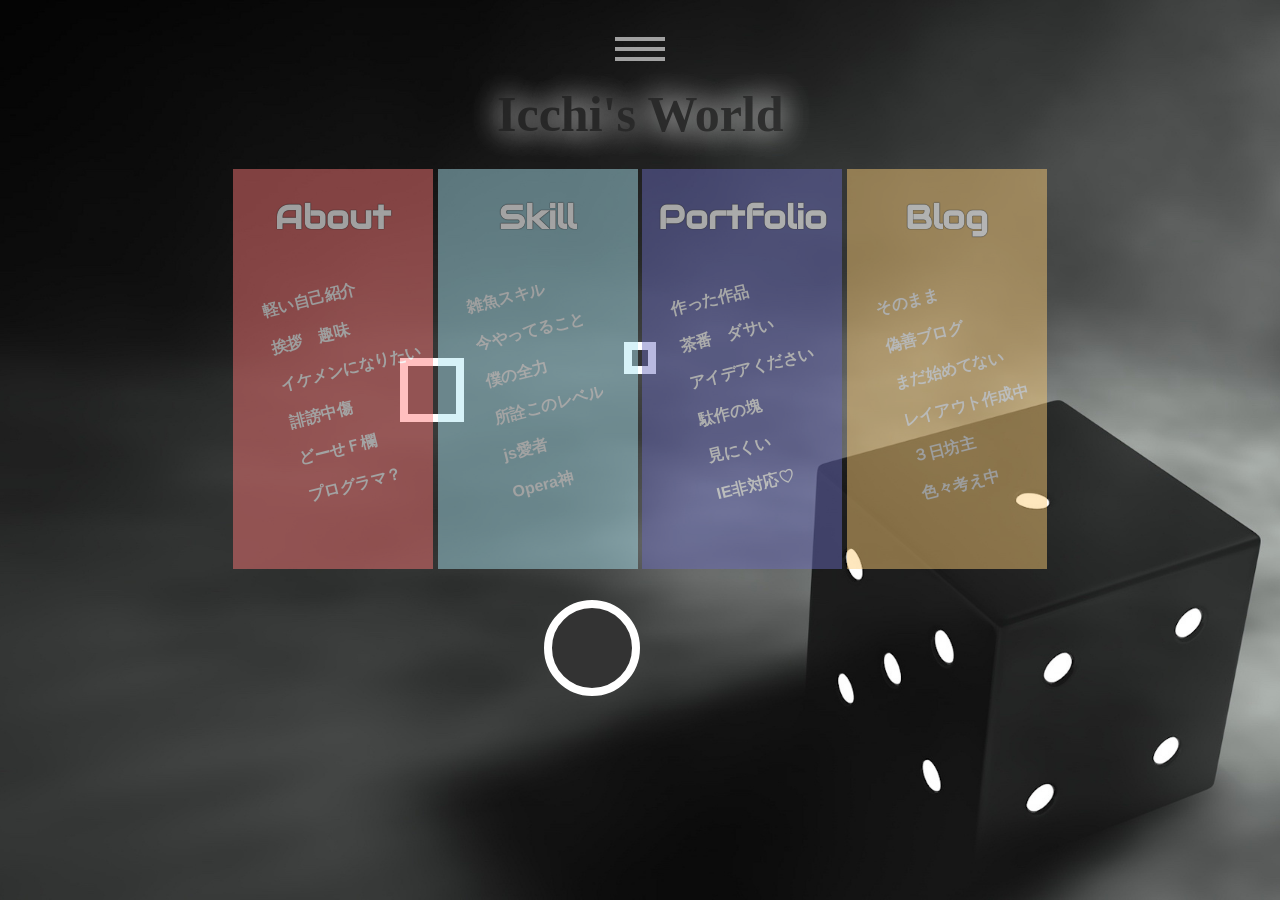
==== commit 6b48150d: "市來晟弥のコミット" ====
--- a/index.html
+++ b/index.html
@@ -5,14 +5,37 @@
 		<meta http-equiv="X-UA-Compatible" content="IE=edge,chrome=1">
 		<meta name="viewport" content="width=device-width, user-scalable=no, initial-scale=1.0">
 		<title>Icchi's World｜いっちの世界(市來晟弥の世界)</title>
-		<meta name="description" content="市來晟弥市來晟弥市來晟弥市來晟弥市來晟弥市來晟弥市來晟弥市來晟弥市來晟弥市來晟弥市來晟弥市來晟弥市來晟弥市來晟弥市來晟弥市來晟弥市來晟弥市來晟弥" />
-		<meta name="keywords" content="市來晟弥" />
+		<meta name="description" content="株式会社Far Connection代表取締役いっち（市來晟弥）の個人サイト。" />
+		<meta name="keywords" content="市來晟弥,seiya ichiki,いっちまん" />
 		<meta name="author" content="いっち,市來晟弥" />
 		<link rel="shortcut icon" href="./favicon.png">
+
+		<link rel="canonical" href="http://icchis.github.io">
+	  <meta name="copyright" content="©市來晟弥" />
+	  <meta name="rating" content="general" />
+	  <meta name="coverage" content="japan" />
+	  <meta name="reply-to" content="s.111chikiii@gmail.com" />
+
+	  <meta property="og:title" content="Icchi's World｜いっちの世界">
+	  <meta property="og:type" content="article">
+	  <meta property="og:description" content="みんなだいすきいっちのホームページ">
+	  <meta property="og:url" content="http://icchis.github.io">
+	  <meta property="og:image" content="./favicon.png">
+	  <meta property="og:site_name" content="Icchi's World｜いっちの世界">
+	  <meta property="og:email" content="s.111chikiii@gmail.com">
+
+	  <meta name="twitter:card" content="summary_large_image">
+	  <meta name="twitter:site" content="http://icchis.github.io">
+	  <meta name="twitter:creator" content="@Hey_icchiman">
+	  <meta name="twitter:title" content="Icchi's World｜いっちの世界">
+	  <meta name="twitter:description" content="みんなだいすきいっちのホームページ">
+	  <meta name="twitter:image:src" content="./favicon.png">
+
 
 		<!-- <script src="//cdnjs.cloudflare.com/ajax/libs/html5shiv/3.7/html5shiv.min.js"></script> -->
 
 		<link href='http://fonts.googleapis.com/css?family=Audiowide&subset=latin,latin-ext' rel='stylesheet' type='text/css'>
+		<link href='http://fonts.googleapis.com/css?family=Black+Ops+One' rel='stylesheet' type='text/css'>
 		<link rel="stylesheet" type="text/css" href="css/normalize.css" />
 		<!-- <link rel="stylesheet" type="text/css" href="css/icons.css" /> -->
 		<link rel="stylesheet" type="text/css" href="css/style.css" />
@@ -32,7 +55,7 @@
 
 
 		<script type="text/javascript">
-			$.backstretch("img/planets0.jpg");
+			$.backstretch("img/bg.jpg");
 		</script>
 		<script>
 		 new WOW().init();
@@ -44,7 +67,7 @@
 		  m=s.getElementsByTagName(o)[0];a.async=1;a.src=g;m.parentNode.insertBefore(a,m)
 		  })(window,document,'script','//www.google-analytics.com/analytics.js','ga');
 
-		  ga('create', 'UA-50294492-1', 'fc2.com');
+		  ga('create', 'UA-50294492-1', 'auto');
 		  ga('send', 'pageview');
 
 		</script>
@@ -52,12 +75,12 @@
 	<body>
 		<div class="container">
 			<header>
-			<a href="">
+			<a href="./">
 				<h1 class="wow flipInX" data-wow-duration="1s" data-wow-delay="2.5s">Icchi's World</h1>
 				</a>
 			</header>
 			<article>
-			    <a href="about/index.html">
+		    <a href="./about/">
 				<section id="first" class="wow fadeInLeftBig" data-wow-delay="0.3s">
 				<h2>About</h2>
 				<p class="text_1">
@@ -74,7 +97,7 @@
 				</section>
 				</a>
 
-				<a href="skill/index.html">
+				<a href="./skill/">
 				<section id="second" class="wow fadeInUpBig" data-wow-delay="0.6s">
 				<h2>Skill</h2>
 				<p class="text_1">
@@ -91,7 +114,7 @@
 				</section>
 				</a>
 
-				<a href="portfolio/index.html">
+				<a href="./portfolio/">
 				<section id="third" class="wow fadeInDownBig" data-wow-delay="0.9s">
 				<h2>Portfolio</h2>
 				<p class="text_1">
@@ -130,36 +153,32 @@
 			<nav id="bt-menu" class="bt-menu">
 				<a href="#" class="bt-menu-trigger wow bounceInDown" data-wow-delay="3.5s" data-wow-duration="1s"><span>Menu</span></a>
 				<ul>
-					<li><a href="about/index.html" class="bt-icon">About</a></li>
-					<li><a href="skill/index.html" class="bt-icon">Skill</a></li>
+					<li><a href="./about/" class="bt-icon">About</a></li>
+					<li><a href="./skill/" class="bt-icon">Skill</a></li>
 					<li><a href="http://icchi-s.tumblr.com" target="_blank" class="bt-icon">Blog</a></li>
-					<li><a href="portfolio/index.html" class="bt-icon">Portfolio</a></li>
+					<li><a href="./portfolio/" class="bt-icon">Portfolio</a></li>
 					<!-- <li><a href="#" class="bt-icon icon-star">Clients</a></li> -->
-					<li><a href="contact/index.html" class="bt-icon">Contact</a></li>
+					<li><a href="./contact/" class="bt-icon">Contact</a></li>
 				</ul>
 			</nav>
 		</div><!-- /container -->
+
 		<div class="bg_content">
-			<!-- <div class="bg_content1">
+
+			<div id="anima01">
+				<article class="principle sevena">
+			    <div class="shape-container">
+			      <div class="shape a"></div>
+			    </div>
+			  </article>
 			</div>
-			<div class="bg_content2">
+
+			<div id="anima02">
+				<article class="principle sevenb">
+			    <div class="shape a"></div>
+			    <div class="shape b"></div>
+			  </article>
 			</div>
-			<div class="bg_content3">
-			</div>
-			<div class="bg_content4">
-			</div>
-			<div class="bg_content5">
-			</div>
-			<div class="bg_content6">
-			</div>
-			<div class="bg_content7">
-			</div>
-			<div class="bg_content8">
-			</div>
-			<div class="bg_content9">
-			</div>
-			<div class="bg_content10">
-			</div> -->
 		</div>
 
 	<script src="js/classie.js"></script>
--- a/css/respon.css
+++ b/css/respon.css
@@ -1,3 +1,15 @@
+h1{
+	font-family: 'Black Ops One', cursive;
+	font-weight: 700;
+	color: #333;
+	text-shadow: 0 0 30px #fff,0 0 30px #fff;
+	display: inline-block;
+	-webkit-transition: all 0.5s;
+	transition: all 0.5s;
+}
+h1:hover{
+	color: #fff;
+}
 #c_third a {
   color: #6F78D8;
   text-decoration: underline;
@@ -16,7 +28,7 @@
 		width: 100%;
 		height: 100%;
 		overflow-x: hidden;
-		/*background-image: url("../img/planets0.jpg");*/
+		/*background-image: url("../img/bg.jpg");*/
 		background-size:cover;
 		-moz-background-size:cover;
 		-webkit-background-size:cover;
@@ -28,21 +40,8 @@
 		padding-top: 75px;
 	}
 	h1{
-		font-family: 'Audiowide', cursive;
 		margin-top:10px;
-		font-weight: 700;
 		font-size:50px;
-		color: #D5E4FD;
-		display: inline-block;
-		-webkit-transition: all 0.5s;
-		transition: all 0.5s;
-	  background: -webkit-linear-gradient(#8CFFB5 0,#E4FFED 45%, #E8FFFE 50%,#BAFFCD 65%, #8CFFB5 100%);
-	  -webkit-text-fill-color: transparent;
-	  -webkit-background-clip: text;
-	}
-	h1:hover{
-		color: #333;
-	  /*text-shadow: 0 0 30px #fff;*/
 	}
 
 	h2{
@@ -97,25 +96,25 @@
 	#first{
 		width: 200px;
 		height: 400px;
-		background: rgba(255, 121, 121, 0.9);
+		background: rgba(255, 121, 121, 0.8);
 		margin:10px 0;
 	}
 	#second{
 		width: 200px;
 		height: 400px;
-		background: rgba(171, 227, 241, 0.9);
+		background: rgba(171, 227, 241, 0.8);
 		margin:10px 0;
 	}
 	#third{
 		width: 200px;
 		height: 400px;
-		background: rgba(105, 108, 189, 0.9);
+		background: rgba(105, 108, 189, 0.8);
 		margin:10px 0;
 	}
 	#fourth{
 		width: 200px;
 		height: 400px;
-		background: rgba(252, 204, 119, 0.9);
+		background: rgba(252, 204, 119, 0.8);
 		margin:10px 0;
 	}
 
@@ -436,7 +435,7 @@
 		height: auto;
 		padding-bottom:60px;
 		/*overflow: hidden;*/
-		background-image: url("../img/planets0.jpg");
+		background-image: url("../img/bg.jpg");
 		background-size:cover;
 		-moz-background-size:cover;
 		-webkit-background-size:cover;
@@ -447,18 +446,9 @@
 		padding-top: 75px;
 	}
 	h1{
-		font-family: 'Audiowide', cursive;
 		margin: 0px auto 28px;
-		font-weight: 700;
 		font-size:40px;
-		color: #D5E4FD;
-		display: inline-block;
-		-webkit-transition: all 0.5s;
-		transition: all 0.5s;
-	}
-	h1:hover{
 		color: #333;
-	  text-shadow: 0 0 30px #fff;
 	}
 
 	h2{
@@ -504,19 +494,19 @@
 		 display: none;
 	}
 	#first{
-		background: rgba(240, 65, 65, 0.9);
+		background: rgba(240, 65, 65, 0.8);
 		/*margin:10px 0;*/
 	}
 	#second{
-		background: rgba(55, 189, 178, 0.9);
+		background: rgba(55, 189, 178, 0.8);
 		/*margin:10px 0;*/
 	}
 	#third{
-		background: rgba(85, 88, 184, 0.9);
+		background: rgba(85, 88, 184, 0.8);
 		/*margin:10px 0;*/
 	}
 	#fourth{
-		background: rgba(233, 171, 91, 0.9);
+		background: rgba(233, 171, 91, 0.8);
 		/*margin:10px 0;*/
 	}
 
@@ -855,4 +845,141 @@
 		height: 10px;
 	}
 
-}+}
+
+
+
+/******* SEVEN A (Arc) *******/
+.sevena .shape-container {
+  animation: move-right 6s infinite cubic-bezier(.37,.55,.49,.67);
+  position: absolute;
+  left: calc(50% - 4em);
+  top: calc(50% - 4em);
+}
+.sevena .shape {
+  animation: bounce 6s infinite linear;
+  border-radius: 50%;
+  position: relative;
+  left: auto;
+  top: auto;
+}
+.sevena {
+  width: 100%;
+  height: 100vh;
+  position: relative;
+}
+
+.sevena .shape {
+  background: #333;
+  border: 0.5em solid #fff;
+  width: 6em;
+  height: 6em;
+  position: absolute;
+  top: calc(50% + 16em);
+  left: calc(50% - 2em);
+}
+
+/******* SEVEN B (Arc) *******/
+
+.sevenb .shape.a {
+  animation: sevenb 3s infinite linear;
+  top: calc(50% + 6em);
+  left: calc(50% - 15em);
+  transform-origin: 15em 50%;
+}
+.sevenb .shape.b {
+  animation: sevenb 6s infinite linear reverse;
+  background: #333;
+  width: 2em;
+  height: 2em;
+  left: calc(50% - 1em);
+  top: calc(50% + 5em);
+}
+
+.sevenb .principle {
+  width: 100%;
+  height: 100vh;
+  position: relative;
+}
+
+.sevenb .shape {
+  background: #333;
+  border: 0.5em solid #fff;
+  width: 4em;
+  height: 4em;
+  position: absolute;
+  top: calc(50% - 2em);
+  left: calc(50% - 2em);
+}
+
+
+@keyframes sevenb {
+  100% {
+    transform: rotateZ(360deg);
+  }
+}
+
+@keyframes move-right {
+  0% {
+    transform: translateX(-20em);
+    opacity: 1;
+  }
+  80% {
+    opacity: 1;
+  }
+  90%, 100% {
+    transform: translateX(20em);
+    opacity: 0;
+  }
+}
+
+@keyframes bounce {
+  0% {
+    transform: translateY(-8em);
+    animation-timing-function: cubic-bezier(.51,.01,.79,.02);
+  }
+  15% {
+    transform: translateY(8em);
+    animation-timing-function: cubic-bezier(.19,1,.7,1);
+  }
+  25% {
+    transform: translateY(-4em);
+    animation-timing-function: cubic-bezier(.51,.01,.79,.02);
+  }
+  32.5% {
+    transform: translateY(8em);
+    animation-timing-function: cubic-bezier(.19,1,.7,1);
+  }
+  40% {
+    transform: translateY(0em);
+    animation-timing-function: cubic-bezier(.51,.01,.79,.02);
+  }
+  45% {
+    transform: translateY(8em);
+    animation-timing-function: cubic-bezier(.19,1,.7,1);
+  }
+  50% {
+    transform: translateY(3em);
+    animation-timing-function: cubic-bezier(.51,.01,.79,.02);
+  }
+  56% {
+    transform: translateY(8em);
+    animation-timing-function: cubic-bezier(.19,1,.7,1);
+  }
+  60% {
+    transform: translateY(6em);
+    animation-timing-function: cubic-bezier(.51,.01,.79,.02);
+  }
+  64% {
+    transform: translateY(8em);
+    animation-timing-function: cubic-bezier(.19,1,.7,1);
+  }
+  66% {
+    transform: translateY(7.5em);
+    animation-timing-function: cubic-bezier(.51,.01,.79,.02);
+  }
+  70%, 100% {
+    transform: translateY(8em);
+    animation-timing-function: cubic-bezier(.19,1,.7,1);
+  }
+}
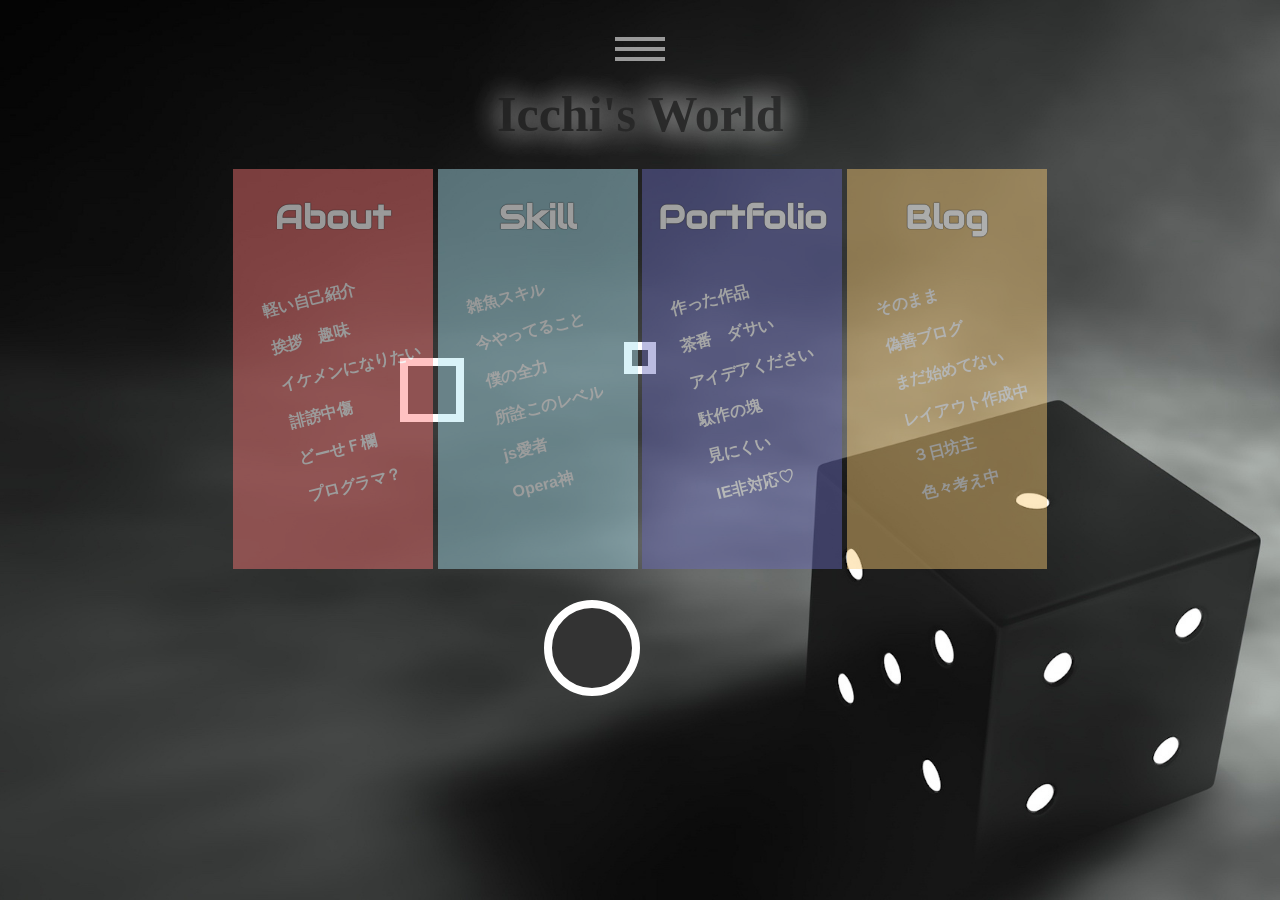
==== commit 35b1edb7: "webkit仕様" ====
--- a/index.html
+++ b/index.html
@@ -179,6 +179,7 @@
 			    <div class="shape b"></div>
 			  </article>
 			</div>
+
 		</div>
 
 	<script src="js/classie.js"></script>
--- a/css/respon.css
+++ b/css/respon.css
@@ -198,129 +198,6 @@
 		height: 110%;
 		z-index: 0;
 		overflow:visible;
-		-webkit-transform-style: preserve-3d;
-		-webkit-perspective: 400;
-        -webkit-transform: translateZ( -100px );
-	}
-	.bg_content1{
-		position: absolute;
-		width: 45%;
-		height: 2%;
-		background: rgb(255, 121, 121);
-		opacity: 0.5;
-		padding: 10px;
-	    -webkit-animation: rot1 60s linear infinite;
-        animation: rot1 60s linear infinite;
-        z-index: -1;
-        overflow:hidden;
-	}
-	.bg_content2{
-		position: absolute;
-		width: 43%;
-		height: 3%;
-		background: rgb(171, 227, 241);
-		opacity: 0.5;
-		padding: 10px;
-	    -webkit-animation: rot2 50s linear infinite;
-        animation: rot2 50s linear infinite;
-        z-index: -1;
-        overflow:hidden;
-	}
-	.bg_content3{
-		position: absolute;
-		width: 50%;
-		height: 3%;
-		background: rgb(105, 108, 189);
-		opacity: 0.5;
-		padding: 10px;
-	    -webkit-animation: rot3 70s linear  infinite;
-        animation: rot3 70s linear infinite;
-        z-index: -1;
-        overflow:hidden;
-	}
-	.bg_content4{
-		position: absolute;
-		width: 30%;
-		height: 3%;
-		background: rgb(252, 204, 119);
-		opacity: 0.5;
-		padding: 10px;
-	    -webkit-animation: rot4 80s linear infinite;
-        animation: rot4 80s linear infinite;
-        z-index: -1;
-        overflow:hidden;
-	}
-	.bg_content5{
-		position: absolute;
-		width: 30%;
-		height: 3%;
-		background: rgb(125, 233, 147);
-		opacity: 0.5;
-		padding: 10px;
-	    -webkit-animation: rot5 90s linear infinite;
-        animation: rot5 90s linear infinite;
-        z-index: -1;
-        overflow:hidden;
-	}
-	.bg_content6{
-		position: absolute;
-		width: 30%;
-		height: 3%;
-		background: rgb(33, 70, 165);
-		opacity: 0.4;
-		padding: 10px;
-	    -webkit-animation: rot6 90s linear infinite;
-        animation: rot6 90s linear infinite;
-        z-index: -1;
-        overflow:hidden;
-	}
-	.bg_content7{
-		position: absolute;
-		width: 53%;
-		height: 3%;
-		background: rgb(217, 138, 236);
-		opacity: 0.5;
-		padding: 10px;
-	    -webkit-animation: rot7 90s linear infinite;
-        animation: rot7 90s linear infinite;
-        z-index: -1;
-        overflow:hidden;
-	}
-	.bg_content8{
-		position: absolute;
-		width: 40%;
-		height: 6%;
-		background: rgb(124, 224, 119);
-		opacity: 0.5;
-		padding: 10px;
-	    -webkit-animation: rot8 70s ease infinite;
-        animation: rot8 70s ease infinite;
-        z-index: -1;
-        overflow:hidden;
-	}
-	.bg_content9{
-		position: absolute;
-		width: 33%;
-		height: 4%;
-		background: rgb(224, 255, 100);
-		opacity: 0.5;
-		padding: 10px;
-	    -webkit-animation: rot9 60s linear infinite;
-        animation: rot9 60s linear infinite;
-        z-index: -1;
-        overflow:hidden;
-	}
-	.bg_content10{
-		position: absolute;
-		width: 36%;
-		height: 4%;
-		background: rgb(255, 126, 24);
-		opacity: 0.5;
-		padding: 10px;
-	    -webkit-animation: rot10 50s ease infinite;
-        animation: rot10 50s ease infinite;
-        z-index: -1;
-        overflow:hidden;
 	}
 	#c_first,#c_second,#c_third,#c_fourth{
 		width: 800px;
@@ -598,128 +475,8 @@
 		z-index: 0;
 		overflow:hidden;
 		/*-webkit-transform-style: preserve-3d;*/
-		-webkit-perspective: 100;
+		/*-webkit-perspective: 100;*/
         /*-webkit-transform: translateZ( -100px );*/
-	}
-	.bg_content1{
-		position: absolute;
-		width: 75%;
-		height: 2%;
-		background: rgb(255, 121, 121);
-		opacity: 0.5;
-		padding: 10px;
-	    -webkit-animation: rot1 60s linear infinite;
-        animation: rot1 60s linear infinite;
-        z-index: -1;
-        overflow:hidden;
-	}
-	.bg_content2{
-		position: absolute;
-		width: 75%;
-		height: 3%;
-		background: rgb(171, 227, 241);
-		opacity: 0.5;
-		padding: 10px;
-	    -webkit-animation: rot2 50s linear infinite;
-        animation: rot2 50s linear infinite;
-        z-index: -1;
-        overflow:hidden;
-	}
-	.bg_content3{
-		position: absolute;
-		width:65%;
-		height: 3%;
-		background: rgb(105, 108, 189);
-		opacity: 0.5;
-		padding: 10px;
-	    -webkit-animation: rot3 70s linear  infinite;
-        animation: rot3 70s linear infinite;
-        z-index: -1;
-        overflow:hidden;
-	}
-	.bg_content4{
-		position: absolute;
-		width: 73%;
-		height: 3%;
-		background: rgb(252, 204, 119);
-		opacity: 0.5;
-		padding: 10px;
-	    -webkit-animation: rot4 80s linear infinite;
-        animation: rot4 80s linear infinite;
-        z-index: -1;
-        overflow:hidden;
-	}
-	.bg_content5{
-		position: absolute;
-		width: 4%;
-		height: 63%;
-		background: rgb(125, 233, 147);
-		opacity: 0.5;
-		padding: 10px;
-	    -webkit-animation: rot5 90s linear infinite;
-        animation: rot5 90s linear infinite;
-        z-index: -1;
-        overflow:hidden;
-	}
-	.bg_content6{
-		position: absolute;
-		width: 43%;
-		height: 3%;
-		background: rgb(33, 70, 165);
-		opacity: 0.4;
-		padding: 10px;
-	    -webkit-animation: rot6 90s linear infinite;
-        animation: rot6 90s linear infinite;
-        z-index: -1;
-        overflow:hidden;
-	}
-	.bg_content7{
-		position: absolute;
-		width: 64%;
-		height: 3%;
-		background: rgb(217, 138, 236);
-		opacity: 0.5;
-		padding: 10px;
-	    -webkit-animation: rot7 90s linear infinite;
-        animation: rot7 90s linear infinite;
-        z-index: -1;
-        overflow:hidden;
-	}
-	.bg_content8{
-		position: absolute;
-		width: 74%;
-		height: 3%;
-		background: rgb(124, 224, 119);
-		opacity: 0.5;
-		padding: 10px;
-	    -webkit-animation: rot8 70s ease infinite;
-        animation: rot8 70s ease infinite;
-        z-index: -1;
-        overflow:hidden;
-	}
-	.bg_content9{
-		position: absolute;
-		width: 2%;
-		height: 64%;
-		background: rgb(224, 255, 100);
-		opacity: 0.5;
-		padding: 10px;
-	    -webkit-animation: rot9 60s linear infinite;
-        animation: rot9 60s linear infinite;
-        z-index: -1;
-        overflow:hidden;
-	}
-	.bg_content10{
-		position: absolute;
-		width: 72%;
-		height: 4%;
-		background: rgb(255, 126, 24);
-		opacity: 0.5;
-		padding: 10px;
-	    -webkit-animation: rot10 50s ease infinite;
-        animation: rot10 50s ease infinite;
-        z-index: -1;
-        overflow:hidden;
 	}
 	#c_first,#c_second,#c_third,#c_fourth{
 		width: 96% !important;
@@ -852,12 +609,16 @@
 /******* SEVEN A (Arc) *******/
 .sevena .shape-container {
   animation: move-right 6s infinite cubic-bezier(.37,.55,.49,.67);
+  -webkit-animation: move-right 6s infinite cubic-bezier(.37,.55,.49,.67);
   position: absolute;
+  left: -webkit-calc(50% - 4em);
+  top: -webkit-calc(50% - 4em);
   left: calc(50% - 4em);
   top: calc(50% - 4em);
 }
 .sevena .shape {
   animation: bounce 6s infinite linear;
+  -webkit-animation: bounce 6s infinite linear;
   border-radius: 50%;
   position: relative;
   left: auto;
@@ -883,15 +644,22 @@
 
 .sevenb .shape.a {
   animation: sevenb 3s infinite linear;
+  -webkit-animation: sevenb 3s infinite linear;
+  top: -webkit-calc(50% + 6em);
+  left: -webkit-calc(50% - 15em);
   top: calc(50% + 6em);
   left: calc(50% - 15em);
   transform-origin: 15em 50%;
+  -webkit-transform-origin: 15em 50%;
 }
 .sevenb .shape.b {
   animation: sevenb 6s infinite linear reverse;
+  -webkit-animation: sevenb 6s infinite linear reverse;
   background: #333;
   width: 2em;
   height: 2em;
+  left: -webkit-calc(50% - 1em);
+  top: -webkit-calc(50% + 5em);
   left: calc(50% - 1em);
   top: calc(50% + 5em);
 }
@@ -908,6 +676,8 @@
   width: 4em;
   height: 4em;
   position: absolute;
+  top: -webkit-calc(50% - 2em);
+  left: -webkit-calc(50% - 2em);
   top: calc(50% - 2em);
   left: calc(50% - 2em);
 }
@@ -916,6 +686,12 @@
 @keyframes sevenb {
   100% {
     transform: rotateZ(360deg);
+  }
+}
+
+@-webkit-keyframes sevenb {
+  100% {
+    -webkit-transform: rotateZ(360deg);
   }
 }
 
@@ -933,6 +709,20 @@
   }
 }
 
+@-webkit-keyframes move-right {
+  0% {
+    -webkit-transform: translateX(-20em);
+    opacity: 1;
+  }
+  80% {
+    opacity: 1;
+  }
+  90%, 100% {
+    -webkit-transform: translateX(20em);
+    opacity: 0;
+  }
+}
+
 @keyframes bounce {
   0% {
     transform: translateY(-8em);
@@ -983,3 +773,54 @@
     animation-timing-function: cubic-bezier(.19,1,.7,1);
   }
 }
+
+@-webkit-keyframes bounce {
+  0% {
+    -webkit-transform: translateY(-8em);
+    -webkit-animation-timing-function: cubic-bezier(.51,.01,.79,.02);
+  }
+  15% {
+    -webkit-transform: translateY(8em);
+    -webkit-animation-timing-function: cubic-bezier(.19,1,.7,1);
+  }
+  25% {
+    -webkit-transform: translateY(-4em);
+    -webkit-animation-timing-function: cubic-bezier(.51,.01,.79,.02);
+  }
+  32.5% {
+    -webkit-transform: translateY(8em);
+    -webkit-animation-timing-function: cubic-bezier(.19,1,.7,1);
+  }
+  40% {
+    -webkit-transform: translateY(0em);
+    -webkit-animation-timing-function: cubic-bezier(.51,.01,.79,.02);
+  }
+  45% {
+    -webkit-transform: translateY(8em);
+    -webkit-animation-timing-function: cubic-bezier(.19,1,.7,1);
+  }
+  50% {
+    -webkit-transform: translateY(3em);
+    -webkit-animation-timing-function: cubic-bezier(.51,.01,.79,.02);
+  }
+  56% {
+    -webkit-transform: translateY(8em);
+    -webkit-animation-timing-function: cubic-bezier(.19,1,.7,1);
+  }
+  60% {
+    -webkit-transform: translateY(6em);
+    -webkit-animation-timing-function: cubic-bezier(.51,.01,.79,.02);
+  }
+  64% {
+    -webkit-transform: translateY(8em);
+    -webkit-animation-timing-function: cubic-bezier(.19,1,.7,1);
+  }
+  66% {
+    -webkit-transform: translateY(7.5em);
+    -webkit-animation-timing-function: cubic-bezier(.51,.01,.79,.02);
+  }
+  70%, 100% {
+    -webkit-transform: translateY(8em);
+    -webkit-animation-timing-function: cubic-bezier(.19,1,.7,1);
+  }
+}
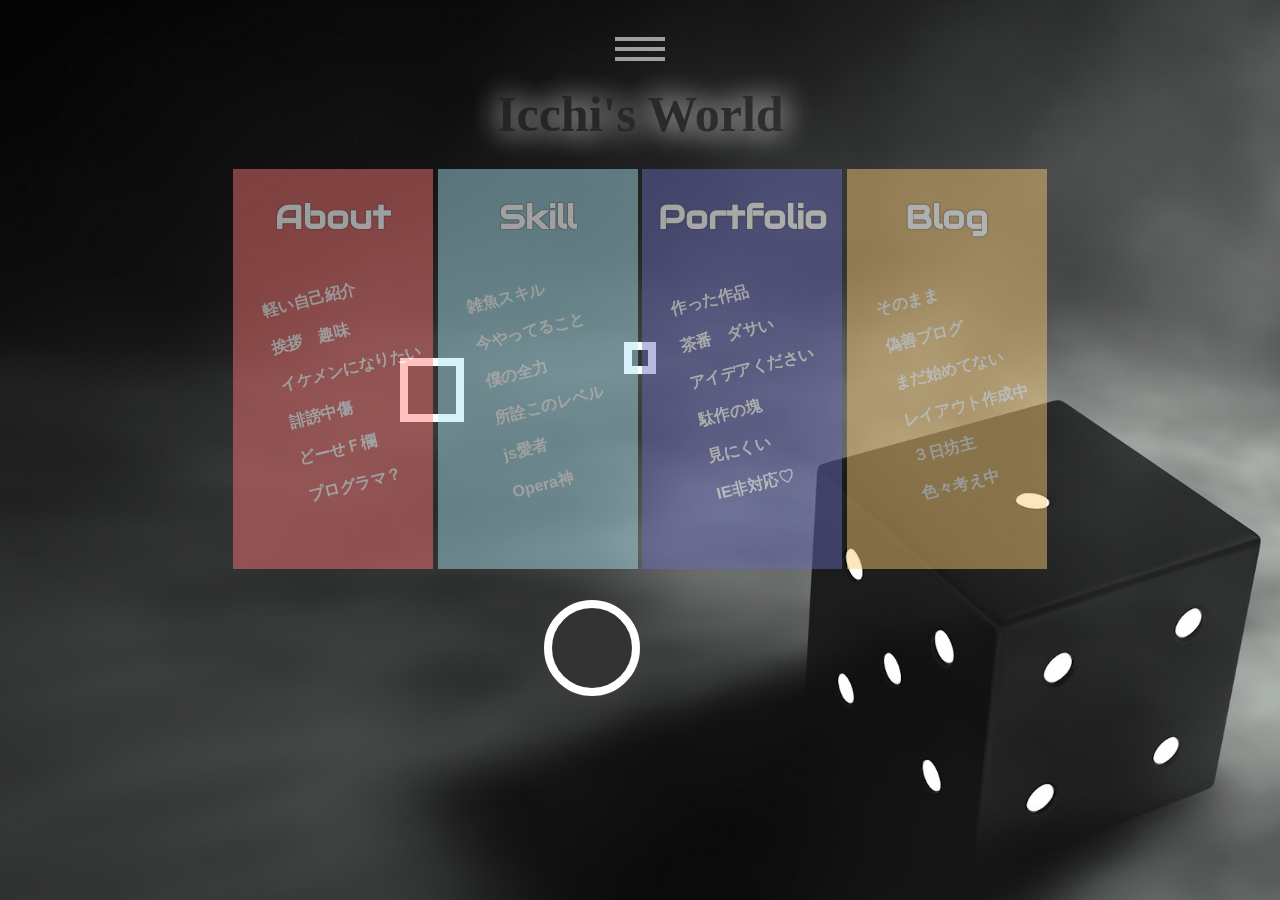
==== commit fbb420aa: "social" ====
--- a/index.html
+++ b/index.html
@@ -20,16 +20,16 @@
 	  <meta property="og:type" content="article">
 	  <meta property="og:description" content="みんなだいすきいっちのホームページ">
 	  <meta property="og:url" content="http://icchis.github.io">
-	  <meta property="og:image" content="./favicon.png">
+	  <meta property="og:image" content="http://icchis.github.io/favicon.png">
 	  <meta property="og:site_name" content="Icchi's World｜いっちの世界">
 	  <meta property="og:email" content="s.111chikiii@gmail.com">
 
-	  <meta name="twitter:card" content="summary_large_image">
+	  <meta name="twitter:card" content="summary">
 	  <meta name="twitter:site" content="http://icchis.github.io">
 	  <meta name="twitter:creator" content="@Hey_icchiman">
 	  <meta name="twitter:title" content="Icchi's World｜いっちの世界">
 	  <meta name="twitter:description" content="みんなだいすきいっちのホームページ">
-	  <meta name="twitter:image:src" content="./favicon.png">
+	  <meta name="twitter:image:src" content="http://icchis.github.io/favicon.png">
 
 
 		<!-- <script src="//cdnjs.cloudflare.com/ajax/libs/html5shiv/3.7/html5shiv.min.js"></script> -->
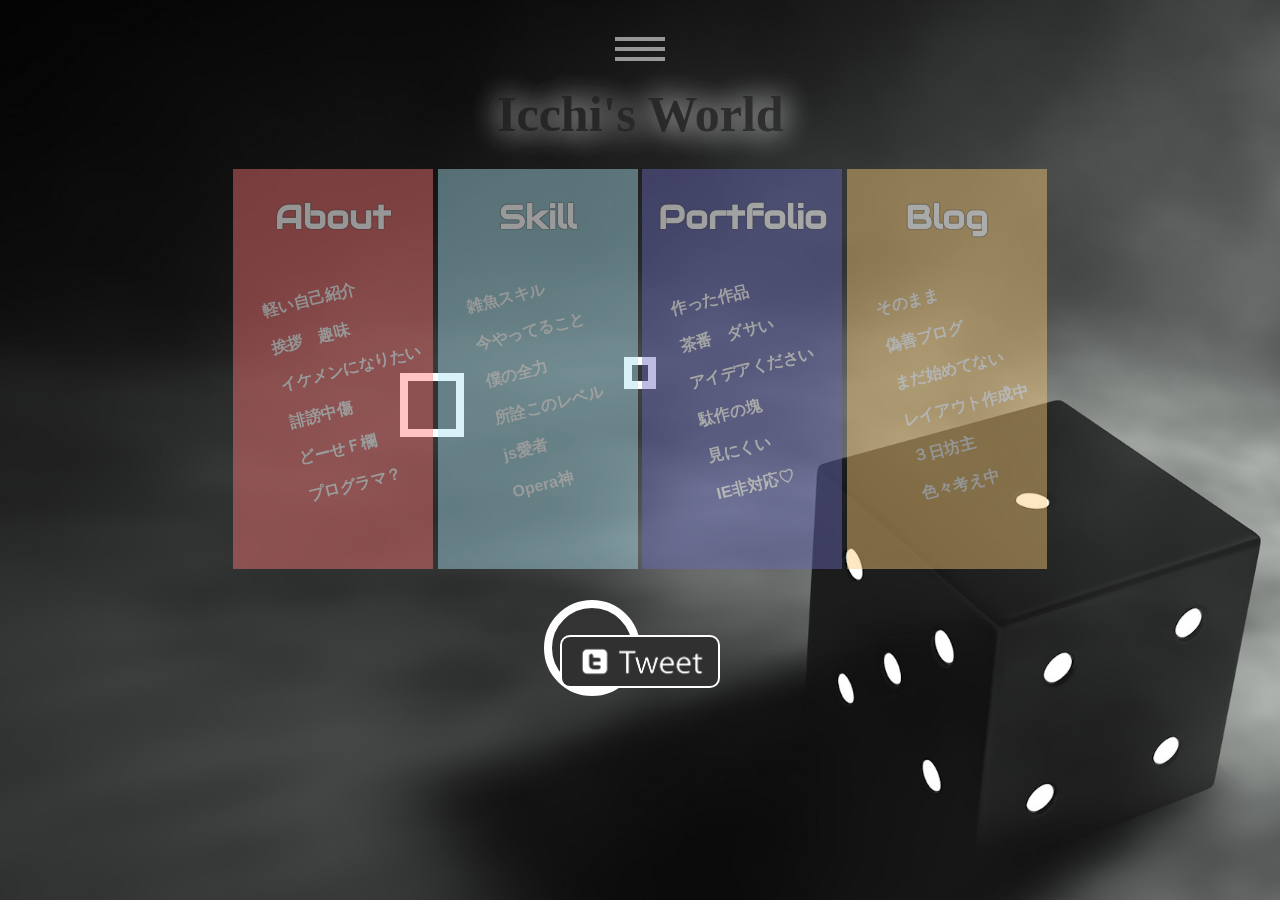
==== commit 174f93ac: "social" ====
--- a/index.html
+++ b/index.html
@@ -75,8 +75,8 @@
 	<body>
 		<div class="container">
 			<header>
-			<a href="./">
-				<h1 class="wow flipInX" data-wow-duration="1s" data-wow-delay="2.5s">Icchi's World</h1>
+				<a href="./">
+					<h1 class="wow flipInX" data-wow-duration="1s" data-wow-delay="2.5s">Icchi's World</h1>
 				</a>
 			</header>
 			<article>
@@ -180,7 +180,12 @@
 			  </article>
 			</div>
 
+			<a class="twitter" href="http://twitter.com/share?count=horizontal&original_referer=http://icchis.github.io&text=みんなだいすきいっちのホームページ&url=http://icchis.github.io&via=Hey_icchiman&related=Hey_icchiman" onclick="window.open(this.href, 'tweetwindow', 'width=550, height=450,personalbar=0,toolbar=0,scrollbars=1,resizable=1'); return false;"><img src="./img/tweet.png" alt=""></a>
+			<script>
+			window.twttr=(function(d,s,id){var js,fjs=d.getElementsByTagName(s)[0],t=window.twttr||{};if(d.getElementById(id))return;js=d.createElement(s);js.id=id;js.src="https://platform.twitter.com/widgets.js";fjs.parentNode.insertBefore(js,fjs);t._e=[];t.ready=function(f){t._e.push(f);};return t;}(document,"script","twitter-wjs"));
+			</script>
 		</div>
+
 
 	<script src="js/classie.js"></script>
 	<script src="js/borderMenu.js"></script>
--- a/css/respon.css
+++ b/css/respon.css
@@ -16,6 +16,35 @@
 }
 #c_third a:hover {
 	text-decoration: none;
+}
+.twitter {
+  display: block;
+  margin: 5rem auto;
+  position: absolute !important;
+  width: 10rem !important;
+  bottom: -10rem;
+  left: 50%;
+  margin-left: -5rem;
+  -webkit-transition: all .25s ease;
+     -moz-transition: all .25s ease;
+      -ms-transition: all .25s ease;
+       -o-transition: all .25s ease;
+          transition: all .25s ease;
+}
+.twitter img {
+  width: 100%;
+  border: 2px solid #FFF;
+  border-radius: 10px;
+  background: #fff;
+}
+
+@media screen and (max-width: 553px) {
+  .twitter {
+	  bottom: -4rem;
+	}
+	.twitter img {
+	  width: 80%;
+	}
 }
 
 @media screen and (min-device-width: 554px) and (max-device-width: 3024px) {
@@ -195,7 +224,7 @@
 		position: absolute;
 		top: -10%;
 		width: 100%;
-		height: 110%;
+		height: 115%;
 		z-index: 0;
 		overflow:visible;
 	}
@@ -471,7 +500,7 @@
 		position: absolute;
 		top: -10%;
 		width: 100%;
-		height: 110%;
+		height: 115%;
 		z-index: 0;
 		overflow:hidden;
 		/*-webkit-transform-style: preserve-3d;*/
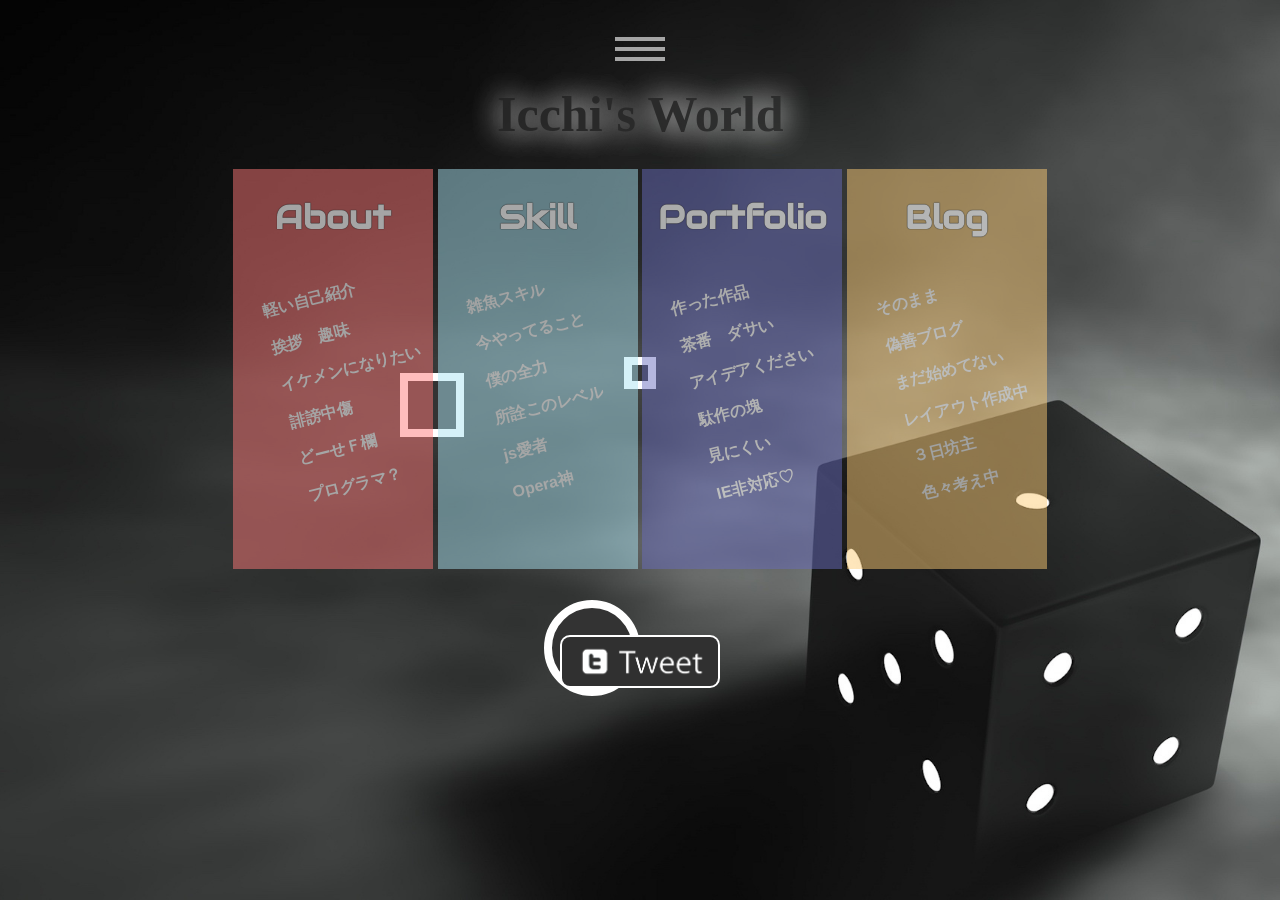
==== commit 9b46fd6f: "aa" ====
--- a/index.html
+++ b/index.html
@@ -1,6 +1,20 @@
 <!DOCTYPE html>
 <html lang="ja" class="no-js">
 	<head>
+		<!--
+
+            ,,＿＿,,　 
+          ／       ｀､   な  僕
+         /  u        ヽ  り  と
+        /  ●     ●    |  ま  友
+      ／l '''' し '''' |  せ  達
+     /  l    ＿＿.  u  |  ん  に
+     l   /ヽ＿ ` --' ＿ノ  か
+      ＼              ヽ  ？
+        ⌒l            |
+         |            |
+
+	-->
 		<meta charset="UTF-8" />
 		<meta http-equiv="X-UA-Compatible" content="IE=edge,chrome=1">
 		<meta name="viewport" content="width=device-width, user-scalable=no, initial-scale=1.0">
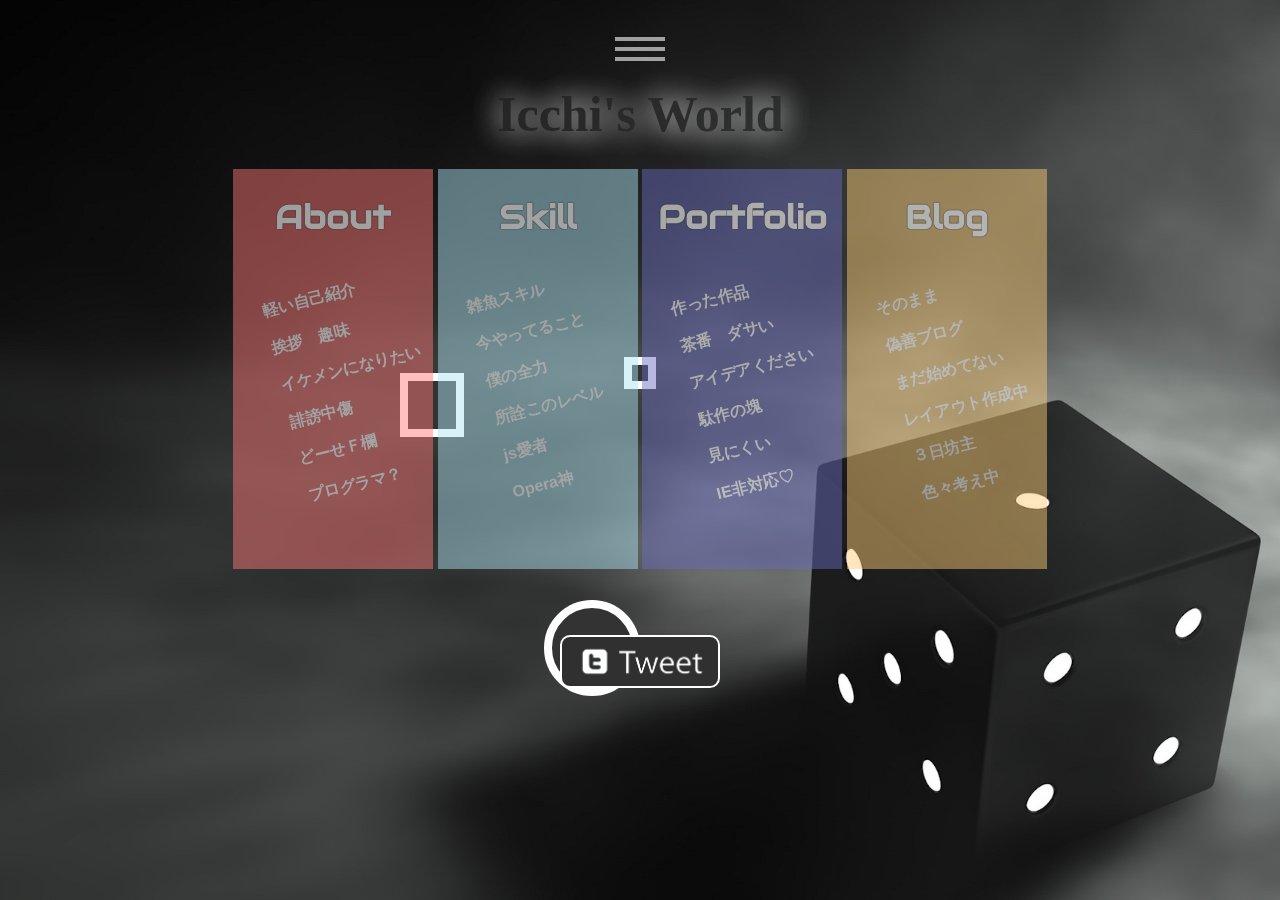
==== commit c703ae45: "add -" ====
--- a/index.html
+++ b/index.html
@@ -194,7 +194,7 @@
 			  </article>
 			</div>
 
-			<a class="twitter" href="http://twitter.com/share?count=horizontal&original_referer=http://icchis.github.io&text=みんなだいすきいっちのホームページ&url=http://icchis.github.io&via=Hey_icchiman&related=Hey_icchiman" onclick="window.open(this.href, 'tweetwindow', 'width=550, height=450,personalbar=0,toolbar=0,scrollbars=1,resizable=1'); return false;"><img src="./img/tweet.png" alt=""></a>
+			<a class="twitter" href="http://twitter.com/share?count=horizontal&original_referer=http://icchis.github.io&text=みんなだいすきいっちのホームページ -&url=http://icchis.github.io&via=Hey_icchiman&related=Hey_icchiman" onclick="window.open(this.href, 'tweetwindow', 'width=550, height=450,personalbar=0,toolbar=0,scrollbars=1,resizable=1'); return false;"><img src="./img/tweet.png" alt=""></a>
 			<script>
 			window.twttr=(function(d,s,id){var js,fjs=d.getElementsByTagName(s)[0],t=window.twttr||{};if(d.getElementById(id))return;js=d.createElement(s);js.id=id;js.src="https://platform.twitter.com/widgets.js";fjs.parentNode.insertBefore(js,fjs);t._e=[];t.ready=function(f){t._e.push(f);};return t;}(document,"script","twitter-wjs"));
 			</script>
